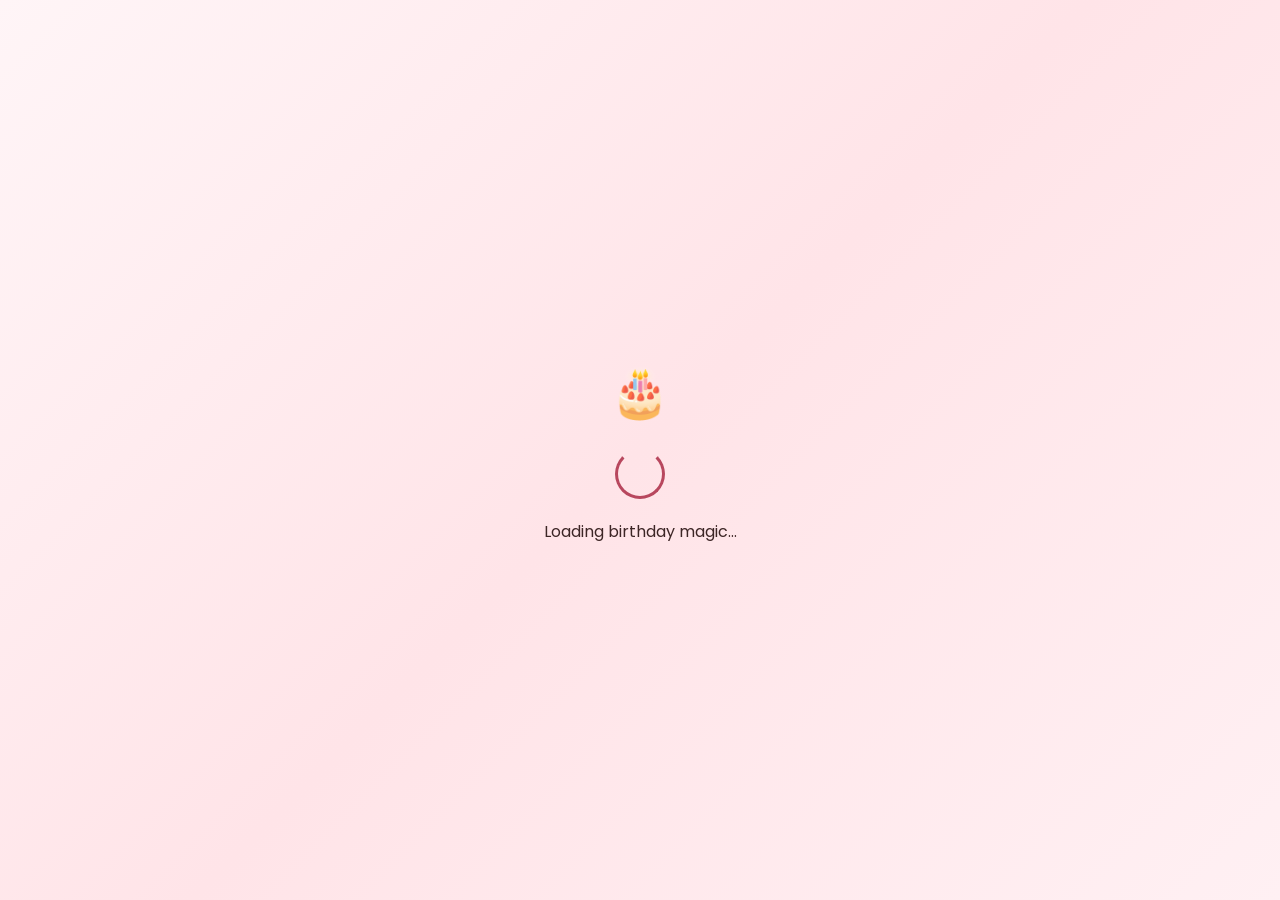
==== index.html @ f401a82f "Add files via upload" ====
<!DOCTYPE html>
<html lang="en">
    <head>
        <meta charset="UTF-8">
        <meta name="viewport" content="width=device-width, initial-scale=1.0, maximum-scale=1.0, user-scalable=no">
        <title>Happy Birthday Dhanya! 🎂</title>
        
        <link rel="preconnect" href="https://cdnjs.cloudflare.com">
        <link rel="preconnect" href="https://cdn.jsdelivr.net">
        <link rel="preconnect" href="https://fonts.googleapis.com">
        <link rel="preconnect" href="https://fonts.gstatic.com" crossorigin>
        <link href="https://fonts.googleapis.com/css2?family=Playfair+Display:wght@400;600;700&family=Poppins:wght@300;400;500;600&family=Dancing+Script:wght@600;700&display=swap" rel="stylesheet">
        
        <link rel="stylesheet" href="style.css">
        <link rel="icon" href="data:image/svg+xml,<svg xmlns=%22http://www.w3.org/2000/svg%22 viewBox=%220 0 100 100%22><text y=%22.9em%22 font-size=%2290%22>🎂</text></svg>">
    </head>
    <body>
        <div id="loading-screen" class="loading-screen">
            <div class="loading-content">
                <div class="loading-heart">🎂</div>
                <div class="loading-spinner"></div>
                <p>Loading birthday magic...</p>
            </div>
        </div>

        <section id="screen-gallery" class="screen hidden">
            <div id="flowers-container" class="flowers-container"></div>
            <div id="gallery-container"></div>
            <div class="hub-controls">
                <h1 class="main-title">
                    <span class="title-small">Happy Birthday</span>
                    <span class="title-name">Dhanya!</span>
                </h1>
                <p class="birthday-subtitle">Your special day awaits ✨</p>
                <div class="menu-grid">
                    <button class="btn btn-game" onclick="app.showScreen('screen-whack')">
                        <span class="btn-icon">🥊</span>
                        <span class="btn-text">Vent Anger</span>
                    </button>

                    <button class="btn btn-wishes" onclick="app.showScreen('screen-wishes')">
                        <span class="btn-icon">💝</span>
                        <span class="btn-text">Birthday Wishes</span>
                    </button>

                    <button class="btn btn-reasons" onclick="app.showScreen('screen-reasons')">
                        <span class="btn-icon">⭐</span>
                        <span class="btn-text">Why You're Amazing</span>
                    </button>

                    <button class="btn btn-special" onclick="app.showScreen('screen-final')">
                        <span class="btn-icon">💌</span>
                        <span class="btn-text">Special Message</span>
                    </button>
                </div>
                
                <!-- Confetti Button -->
                <button class="confetti-btn" onclick="confetti.burst()" title="Celebrate! 🎉">
                    🎊 Celebrate!
                </button>
            </div>
        </section>

        <section id="screen-whack" class="screen hidden">
            <div class="game-ui">
                <button class="btn-back" onclick="app.showScreen('screen-gallery')">
                    ← Back
                </button>
                <div class="score-board">
                    Score: <span id="whack-score">0</span>
                </div>
                <div class="timer-board">
                    Time: <span id="whack-timer">45</span>s
                </div>
            </div>
            <div id="whack-game-container"></div>
        </section>

        <!-- NEW: Birthday Wishes Screen -->
        <section id="screen-wishes" class="screen hidden">
            <div class="wishes-content">
                <button class="btn-back" onclick="app.showScreen('screen-gallery')">
                    ← Back
                </button>
                <h2 class="wishes-title">Collect Your Birthday Wishes! 🎁</h2>
                <p class="wishes-subtitle">Click each envelope to reveal a special wish</p>
                <div id="wishes-container" class="wishes-container"></div>
                <div class="wishes-counter">
                    <span id="wishes-opened">0</span> / <span id="wishes-total">8</span> wishes opened
                </div>
            </div>
        </section>

        <!-- NEW: Reasons Why You're Amazing Screen -->
        <section id="screen-reasons" class="screen hidden">
            <div class="reasons-content">
                <button class="btn-back" onclick="app.showScreen('screen-gallery')">
                    ← Back
                </button>
                <h2 class="reasons-title">Reasons Why You're Amazing ✨</h2>
                <p class="reasons-subtitle">Click to reveal each reason</p>
                <div id="reasons-container" class="reasons-container"></div>
                <button class="reveal-all-btn" onclick="reasons.revealAll()">
                    Reveal All ⭐
                </button>
            </div>
        </section>

        <section id="screen-final" class="screen hidden">
            <div class="message-content">
                <div class="message-container">
                    <h2>To Dhanya,</h2>
                    <div class="message-body">
                        <p id="typewriter-text"></p>
                    </div>
                    <div class="signature">
                        With all my love ❤️
                    </div>
                </div>
                <button class="btn-back btn-back-message" onclick="app.showScreen('screen-gallery')">
                    ← Back to Gallery
                </button>
            </div>
        </section>

        <div id="photo-modal" class="modal hidden" onclick="gallery.closeModal()">
            <div class="modal-content" onclick="event.stopPropagation()">
                <button class="close-btn" onclick="gallery.closeModal()">×</button>
                <div class="modal-frame">
                    <img id="modal-img" src="" alt="Memory">
                </div>
                <div class="modal-caption">
                    <p id="modal-msg">Happy Birthday!</p>
                </div>
            </div>
        </div>

        <!-- Confetti Canvas -->
        <canvas id="confetti-canvas"></canvas>

        <script src="https://cdnjs.cloudflare.com/ajax/libs/gsap/3.12.2/gsap.min.js"></script>
        <script src="https://cdnjs.cloudflare.com/ajax/libs/howler/2.2.3/howler.min.js"></script>
        <script src="https://cdn.jsdelivr.net/npm/phaser@3.60.0/dist/phaser.min.js"></script>
        
        <script src="js/main.js"></script>
        <script src="js/gallery.js"></script>
        <script src="js/whack.js"></script>
        <script src="js/wishes.js"></script>
        <script src="js/reasons.js"></script>
        <script src="js/confetti.js"></script>
    </body>
</html>
---- style.css ----
:root {
    --maroon-dark: #4A0E0E;
    --maroon: #800020;
    --maroon-medium: #9B2335;
    --maroon-light: #B8475E;
    --maroon-soft: #D4838F;
    --rose-gold: #B76E79;
    --blush-pink: #FFD1DC;
    --cream: #FFF8F0;
    --gold: #D4AF37;
    --bg-gradient: linear-gradient(135deg, #FFF5F7 0%, #FFE4E8 50%, #FFF0F3 100%);
    --glass: rgba(255, 255, 255, 0.9);
    --glass-border: rgba(255, 255, 255, 0.9);
}

* {
    margin: 0;
    padding: 0;
    box-sizing: border-box;
}

body {
    background: var(--bg-gradient);
    color: #3D2626;
    font-family: 'Poppins', sans-serif;
    height: 100vh;
    overflow: hidden;
}

.loading-screen {
    position: fixed;
    top: 0;
    left: 0;
    width: 100%;
    height: 100%;
    background: var(--bg-gradient);
    display: flex;
    flex-direction: column;
    justify-content: center;
    align-items: center;
    z-index: 9999;
    transition: opacity 0.5s ease;
}

.loading-content {
    text-align: center;
}

.loading-heart {
    font-size: 3rem;
    margin-bottom: 20px;
    animation: bounce 2s infinite;
}

.loading-spinner {
    width: 50px;
    height: 50px;
    border: 3px solid var(--maroon-light);
    border-top: 3px solid transparent;
    border-radius: 50%;
    animation: spin 1s linear infinite;
    margin: 0 auto 20px;
}

@keyframes spin {
    0% { transform: rotate(0deg); }
    100% { transform: rotate(360deg); }
}

@keyframes bounce {
    0%, 100% { transform: translateY(0); }
    50% { transform: translateY(-10px); }
}

.screen {
    position: absolute;
    top: 0;
    left: 0;
    width: 100%;
    height: 100%;
    opacity: 0;
    pointer-events: none;
    transition: opacity 0.5s ease;
    z-index: 0;
    overflow: hidden;
    display: none;
}

.screen.active {
    opacity: 1;
    pointer-events: all;
    z-index: 10;
    display: block !important;
}

.screen.hidden {
    display: none;
}

#screen-gallery.active {
    display: flex;
    justify-content: center;
    align-items: center;
    background: var(--bg-gradient);
}

.hub-controls {
    background: var(--glass);
    backdrop-filter: blur(15px);
    border: 2px solid var(--glass-border);
    padding: 40px 30px;
    border-radius: 25px;
    text-align: center;
    width: 90%;
    max-width: 450px;
    box-shadow: 0 20px 40px rgba(128, 0, 32, 0.15);
    z-index: 20;
    position: absolute;
    top: 50%;
    left: 50%;
    transform: translate(-50%, -50%);
}

.main-title {
    margin-bottom: 20px;
}

.title-small {
    display: block;
    font-size: 1.2rem;
    color: var(--maroon-medium);
    font-weight: 400;
    margin-bottom: 5px;
    font-family: 'Poppins', sans-serif;
}

.title-name {
    display: block;
    font-family: 'Playfair Display', serif;
    font-size: 2.8rem;
    background: linear-gradient(45deg, var(--maroon), var(--maroon-light));
    -webkit-background-clip: text;
    -webkit-text-fill-color: transparent;
    line-height: 1;
}

.birthday-subtitle {
    color: var(--maroon-medium);
    margin-bottom: 30px;
    font-size: 1rem;
}

.menu-grid {
    display: grid;
    grid-template-columns: 1fr 1fr;
    gap: 15px;
    margin-bottom: 20px;
}

.btn {
    background: white;
    border: 2px solid var(--maroon-soft);
    padding: 18px 15px;
    border-radius: 15px;
    cursor: pointer;
    display: flex;
    flex-direction: column;
    align-items: center;
    gap: 8px;
    transition: all 0.3s ease;
    text-align: center;
    font-family: 'Poppins', sans-serif;
    box-shadow: 0 4px 12px rgba(128, 0, 32, 0.1);
}

.btn:hover {
    transform: translateY(-3px);
    box-shadow: 0 8px 20px rgba(128, 0, 32, 0.15);
    border-color: var(--maroon);
    background: linear-gradient(to bottom, #FFF5F7, white);
}

.btn-icon {
    font-size: 2rem;
}

.btn-text {
    font-weight: 600;
    color: var(--maroon);
    font-size: 0.95rem;
}

/* Confetti Button */
.confetti-btn {
    width: 100%;
    background: linear-gradient(135deg, var(--maroon), var(--maroon-light));
    color: white;
    border: none;
    padding: 15px;
    border-radius: 15px;
    font-size: 1.1rem;
    font-weight: 600;
    cursor: pointer;
    transition: all 0.3s ease;
    box-shadow: 0 4px 15px rgba(128, 0, 32, 0.3);
    font-family: 'Poppins', sans-serif;
}

.confetti-btn:hover {
    transform: translateY(-2px);
    box-shadow: 0 6px 20px rgba(128, 0, 32, 0.4);
    background: linear-gradient(135deg, var(--maroon-light), var(--maroon));
}

.confetti-btn:active {
    transform: scale(0.95);
}

/* Confetti Canvas */
#confetti-canvas {
    position: fixed;
    top: 0;
    left: 0;
    width: 100%;
    height: 100%;
    pointer-events: none;
    z-index: 9998;
}

.btn-back {
    position: absolute;
    top: 20px;
    left: 20px;
    z-index: 100;
    background: rgba(139, 0, 0, 0.9);
    border: 2px solid var(--gold);
    padding: 12px 24px;
    border-radius: 25px;
    font-weight: 600;
    color: #FFD700;
    cursor: pointer;
    font-family: 'Poppins', sans-serif;
    box-shadow: 0 4px 15px rgba(0, 0, 0, 0.3);
    transition: all 0.3s ease;
    backdrop-filter: blur(5px);
}

.btn-back:hover {
    background: var(--maroon);
    color: white;
    border-color: white;
    transform: translateY(-2px);
    box-shadow: 0 6px 20px rgba(0, 0, 0, 0.4);
}

/* Birthday Wishes Screen */
#screen-wishes.active {
    background: var(--bg-gradient);
    display: flex;
    justify-content: center;
    align-items: center;
}

.wishes-content {
    width: 100%;
    max-width: 1200px;
    padding: 100px 20px 20px;
    text-align: center;
}

.wishes-title {
    font-family: 'Playfair Display', serif;
    font-size: 2.5rem;
    background: linear-gradient(45deg, var(--maroon), var(--maroon-light));
    -webkit-background-clip: text;
    -webkit-text-fill-color: transparent;
    margin-bottom: 10px;
}

.wishes-subtitle {
    color: var(--maroon-medium);
    font-size: 1.1rem;
    margin-bottom: 40px;
}

.wishes-container {
    display: grid;
    grid-template-columns: repeat(auto-fit, minmax(250px, 1fr));
    gap: 30px;
    margin-bottom: 30px;
    perspective: 1000px;
}

.wish-card {
    position: relative;
    height: 300px;
    cursor: pointer;
    transform-style: preserve-3d;
    transition: transform 0.6s;
}

.wish-card.opened {
    pointer-events: none;
}

.wish-envelope,
.wish-content {
    position: absolute;
    width: 100%;
    height: 100%;
    backface-visibility: hidden;
    border-radius: 20px;
    display: flex;
    flex-direction: column;
    justify-content: center;
    align-items: center;
    padding: 30px;
}

.wish-envelope {
    background: linear-gradient(135deg, #fff, #f8f8f8);
    border: 3px solid var(--maroon-soft);
    box-shadow: 0 10px 30px rgba(128, 0, 32, 0.15);
}

.wish-content {
    background: linear-gradient(135deg, #FF6B9D, #FF8FAB);
    color: white;
    transform: rotateY(180deg);
    box-shadow: 0 10px 30px rgba(255, 107, 157, 0.4);
}

.envelope-flap {
    width: 0;
    height: 0;
    border-left: 100px solid transparent;
    border-right: 100px solid transparent;
    border-top: 80px solid var(--maroon-soft);
    margin-bottom: -1px;
}

.envelope-body {
    width: 200px;
    height: 150px;
    background: white;
    border: 3px solid var(--maroon-soft);
    border-top: none;
    display: flex;
    flex-direction: column;
    justify-content: center;
    align-items: center;
    position: relative;
}

.envelope-number {
    position: absolute;
    top: 10px;
    right: 15px;
    font-size: 0.9rem;
    color: var(--maroon-medium);
    font-weight: 600;
}

.envelope-icon {
    font-size: 4rem;
}

.wish-text {
    font-size: 1.1rem;
    line-height: 1.6;
    text-align: center;
}

.wish-hearts {
    font-size: 2rem;
    margin-top: 15px;
    animation: heartBeat 1.5s ease infinite;
}

@keyframes heartBeat {
    0%, 100% { transform: scale(1); }
    50% { transform: scale(1.1); }
}

.wishes-counter {
    font-size: 1.2rem;
    color: var(--maroon);
    font-weight: 600;
    padding: 15px 30px;
    background: white;
    border-radius: 50px;
    display: inline-block;
    box-shadow: 0 4px 15px rgba(128, 0, 32, 0.1);
}

.wishes-celebration {
    position: fixed;
    top: 50%;
    left: 50%;
    transform: translate(-50%, -50%);
    z-index: 1000;
    background: white;
    padding: 40px;
    border-radius: 25px;
    box-shadow: 0 20px 60px rgba(128, 0, 32, 0.3);
    text-align: center;
}

.celebration-content h3 {
    font-family: 'Playfair Display', serif;
    font-size: 2rem;
    color: var(--maroon);
    margin-bottom: 15px;
}

.celebration-content p {
    font-size: 1.2rem;
    color: var(--maroon-medium);
}

/* Reasons Why You're Amazing Screen */
#screen-reasons.active {
    background: var(--bg-gradient);
    display: flex;
    justify-content: center;
    align-items: center;
    overflow-y: auto;
}

.reasons-content {
    width: 100%;
    max-width: 1200px;
    padding: 100px 20px 80px;
    text-align: center;
}

.reasons-title {
    font-family: 'Playfair Display', serif;
    font-size: 2.5rem;
    background: linear-gradient(45deg, var(--maroon), var(--maroon-light));
    -webkit-background-clip: text;
    -webkit-text-fill-color: transparent;
    margin-bottom: 10px;
}

.reasons-subtitle {
    color: var(--maroon-medium);
    font-size: 1.1rem;
    margin-bottom: 40px;
}

.reasons-container {
    display: grid;
    grid-template-columns: repeat(auto-fill, minmax(220px, 1fr));
    gap: 20px;
    margin-bottom: 40px;
    perspective: 1000px;
    position: relative;
}

.reason-card {
    height: 180px;
    position: relative;
    cursor: pointer;
    transform-style: preserve-3d;
    transition: transform 0.6s;
}

.reason-card.revealed {
    pointer-events: none;
}

.reason-front,
.reason-back {
    position: absolute;
    width: 100%;
    height: 100%;
    backface-visibility: hidden;
    border-radius: 15px;
    display: flex;
    flex-direction: column;
    justify-content: center;
    align-items: center;
    padding: 20px;
}

.reason-front {
    background: linear-gradient(135deg, var(--maroon), var(--maroon-light));
    color: white;
    box-shadow: 0 8px 25px rgba(128, 0, 32, 0.3);
}

.reason-back {
    background: linear-gradient(135deg, #FFD93D, #FFB347);
    color: #333;
    transform: rotateY(180deg);
    box-shadow: 0 8px 25px rgba(255, 179, 71, 0.4);
}

.reason-number {
    position: absolute;
    top: 10px;
    left: 15px;
    font-size: 1rem;
    font-weight: 700;
    opacity: 0.7;
}

.reason-icon {
    font-size: 3.5rem;
}

.reason-back p {
    font-size: 1rem;
    line-height: 1.5;
    text-align: center;
    font-weight: 500;
}

.sparkle {
    position: absolute;
    font-size: 1.5rem;
    pointer-events: none;
    z-index: 100;
}

.reveal-all-btn {
    background: linear-gradient(135deg, var(--maroon), var(--maroon-light));
    color: white;
    border: none;
    padding: 15px 40px;
    border-radius: 50px;
    font-size: 1.1rem;
    font-weight: 600;
    cursor: pointer;
    transition: all 0.3s ease;
    box-shadow: 0 4px 15px rgba(128, 0, 32, 0.3);
    font-family: 'Poppins', sans-serif;
}

.reveal-all-btn:hover:not(:disabled) {
    transform: translateY(-2px);
    box-shadow: 0 6px 20px rgba(128, 0, 32, 0.4);
}

.reveal-all-btn:disabled {
    opacity: 0.6;
    cursor: not-allowed;
}

/* Game UI */
.game-ui {
    position: absolute;
    top: 0;
    left: 0;
    width: 100%;
    padding: 20px;
    z-index: 50;
    background: rgba(0, 0, 0, 0.5);
    backdrop-filter: blur(5px);
    border-bottom: 2px solid var(--maroon);
    height: 80px;
}

.score-board, .timer-board, .gift-counter {
    background: rgba(139, 0, 0, 0.8);
    padding: 12px 24px;
    border-radius: 25px;
    border: 2px solid var(--gold);
    font-weight: 600;
    font-size: 1.1rem;
    color: #FFD700;
    backdrop-filter: blur(5px);
    box-shadow: 0 4px 15px rgba(0, 0, 0, 0.3);
    min-width: 120px;
    text-align: center;
    position: absolute;
}

.score-board {
    left: 50%;
    transform: translateX(-50%);
    top: 20px;
}

.timer-board {
    right: 20px;
    top: 20px;
}

.gift-counter {
    right: 20px;
    top: 20px;
}

#whack-game-container {
    width: 100%;
    max-width: 800px;
    height: 600px;
    margin: 80px auto 0;
    border: 3px solid var(--maroon);
    border-radius: 15px;
    background: radial-gradient(circle, #3d0a0a 0%, #000 100%);
    box-shadow:
        0 10px 30px rgba(0, 0, 0, 0.5),
        inset 0 0 30px rgba(128, 0, 32, 0.3);
    position: relative;
    overflow: hidden;
}

#whack-game-container::before {
    content: '';
    position: absolute;
    top: 0;
    left: 0;
    right: 0;
    bottom: 0;
    background: radial-gradient(circle at 50% 50%,
        rgba(139, 0, 0, 0.1) 0%,
        rgba(0, 0, 0, 0.3) 70%);
    pointer-events: none;
    z-index: 1;
}

#screen-whack.active {
    background: linear-gradient(135deg, #2a0a0a 0%, #1a0505 50%, #0a0000 100%) !important;
    overflow: hidden;
    display: block;
}

/* Gallery */
.photo-frame {
    position: absolute;
    width: 120px;
    padding: 10px;
    background: white;
    box-shadow: 0 10px 20px rgba(0, 0, 0, 0.2);
    border-radius: 8px;
    cursor: pointer;
    transition: transform 0.2s cubic-bezier(0.4, 0, 0.2, 1), z-index 0s, box-shadow 0.2s cubic-bezier(0.4, 0, 0.2, 1);
    will-change: transform;
    transform: translateZ(0);
    backface-visibility: hidden;
    z-index: 1;
}

.photo-frame img {
    width: 100%;
    height: auto;
    display: block;
    border-radius: 4px;
}

.photo-frame:hover {
    transform: scale(1.2) rotate(0deg) !important;
    z-index: 100;
    box-shadow: 0 20px 40px rgba(0, 0, 0, 0.4);
}

.rain-particle {
    position: absolute;
    pointer-events: none;
    z-index: 5;
}

.flowers-container {
    position: absolute;
    top: 0;
    left: 0;
    width: 100%;
    height: 100%;
    pointer-events: none;
    z-index: 1;
    overflow: hidden;
}

.flower {
    position: absolute;
    pointer-events: none;
    opacity: 0.6;
    transition: opacity 0.3s ease;
}

/* Final Message Screen */
.message-content {
    width: 100%;
    height: 100%;
    display: flex;
    flex-direction: column;
    justify-content: center;
    align-items: center;
    background: linear-gradient(135deg, #1a1a2e, #16213e);
    padding: 20px;
    visibility: visible;
}

.message-container {
    background: rgba(255, 255, 255, 0.95);
    padding: 40px 30px;
    border-radius: 20px;
    max-width: 500px;
    width: 90%;
    box-shadow: 0 20px 40px rgba(0, 0, 0, 0.3);
}

.message-container h2 {
    color: var(--maroon);
    margin-bottom: 30px;
    font-size: 2rem;
    font-family: 'Playfair Display', serif;
    text-align: center;
}

.message-body {
    min-height: 200px;
    margin-bottom: 30px;
}

#typewriter-text {
    font-size: 1.2rem;
    line-height: 1.8;
    color: #333;
    text-align: left;
    white-space: pre-wrap;
}

.signature {
    font-style: italic;
    color: var(--maroon);
    font-size: 1.2rem;
    text-align: right;
    margin-top: 30px;
    padding-top: 20px;
    border-top: 1px solid var(--maroon-soft);
}

.btn-back-message {
    margin-top: 30px;
}

/* Modal */
.modal {
    position: fixed;
    top: 0;
    left: 0;
    width: 100%;
    height: 100%;
    background: rgba(0, 0, 0, 0.95);
    display: flex;
    justify-content: center;
    align-items: center;
    z-index: 1000;
    opacity: 0;
    pointer-events: none;
    transition: opacity 0.3s ease;
    display: none;
}

.modal.active {
    opacity: 1;
    pointer-events: all;
    display: flex;
}

.modal-content {
    position: relative;
    max-width: 90%;
    max-height: 90%;
    animation: modalPop 0.4s cubic-bezier(0.175, 0.885, 0.32, 1.275);
}

@keyframes modalPop {
    0% { transform: scale(0.8); opacity: 0; }
    100% { transform: scale(1); opacity: 1; }
}

.close-btn {
    position: absolute;
    top: -15px;
    right: -15px;
    width: 40px;
    height: 40px;
    background: var(--maroon);
    color: white;
    border: none;
    border-radius: 50%;
    font-size: 1.5rem;
    cursor: pointer;
    display: flex;
    align-items: center;
    justify-content: center;
    transition: all 0.3s ease;
    z-index: 10;
    box-shadow: 0 4px 15px rgba(0, 0, 0, 0.3);
}

.close-btn:hover {
    background: var(--maroon-dark);
    transform: rotate(90deg);
}

.modal-frame {
    background: white;
    padding: 15px;
    border-radius: 10px;
    box-shadow: 0 20px 60px rgba(0, 0, 0, 0.5);
}

.modal-frame img {
    max-width: 500px;
    max-height: 600px;
    display: block;
    border-radius: 5px;
}

.modal-caption {
    background: white;
    margin-top: 15px;
    padding: 20px;
    border-radius: 10px;
    text-align: center;
}

.modal-caption p {
    color: var(--maroon);
    font-size: 1.2rem;
    font-weight: 500;
}

/* Responsive Design */
@media (max-width: 768px) {
    .title-name {
        font-size: 2.2rem;
    }

    .menu-grid {
        grid-template-columns: 1fr;
    }

    .btn-text {
        font-size: 1rem;
    }

    .wishes-title,
    .reasons-title {
        font-size: 2rem;
    }

    .wishes-container {
        grid-template-columns: 1fr;
    }

    .reasons-container {
        grid-template-columns: repeat(auto-fill, minmax(180px, 1fr));
    }

    .modal-frame img {
        max-width: 90vw;
        max-height: 70vh;
    }

    #whack-game-container {
        max-width: 100%;
        height: 500px;
    }
}

@media (max-width: 480px) {
    .hub-controls {
        padding: 30px 20px;
    }

    .wishes-subtitle,
    .reasons-subtitle {
        font-size: 1rem;
    }

    .reason-card {
        height: 150px;
    }

    .reason-icon {
        font-size: 2.5rem;
    }

    .reason-back p {
        font-size: 0.9rem;
    }
}
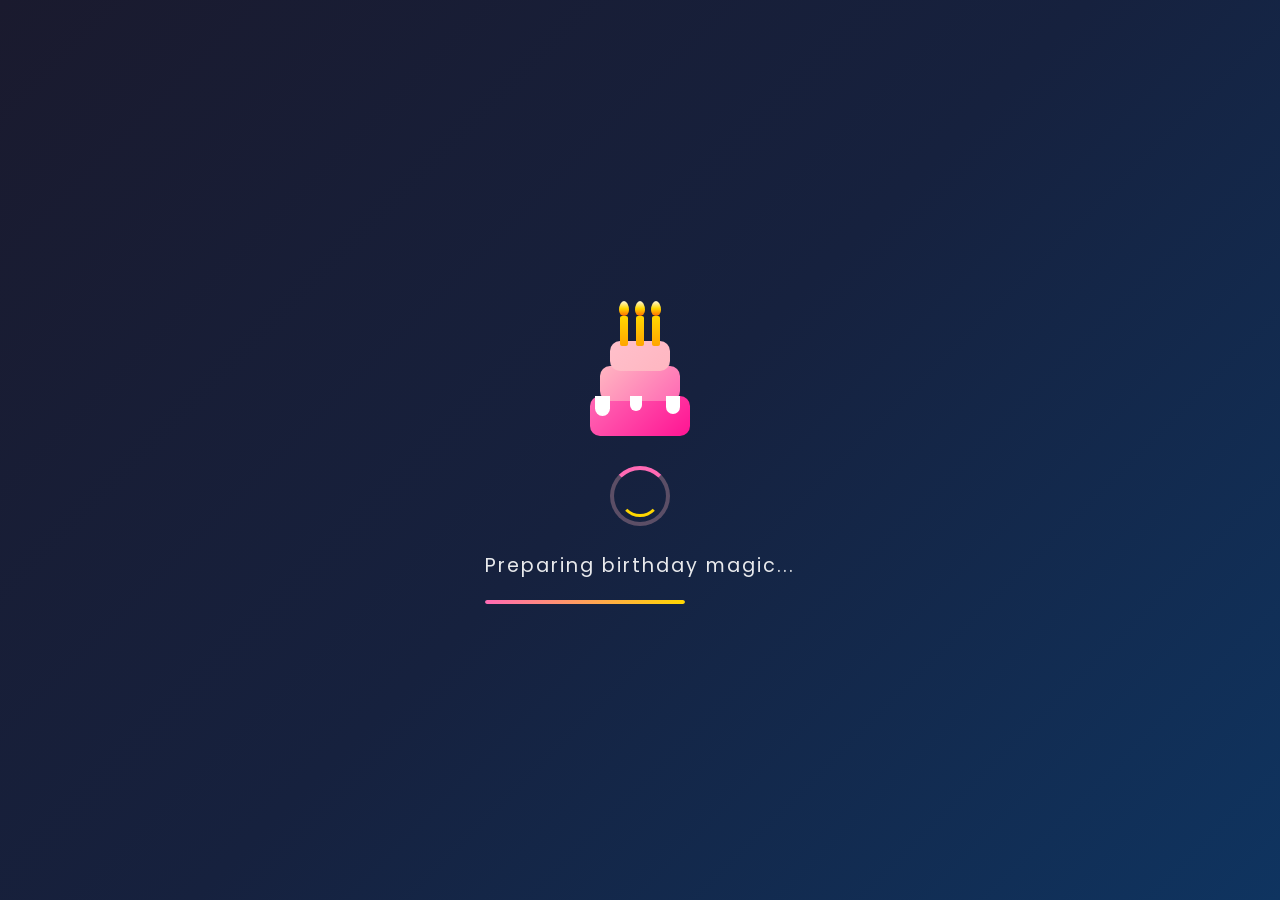
==== commit a570fe34: "first draft" ====
--- a/index.html
+++ b/index.html
@@ -9,29 +9,77 @@
         <link rel="preconnect" href="https://cdn.jsdelivr.net">
         <link rel="preconnect" href="https://fonts.googleapis.com">
         <link rel="preconnect" href="https://fonts.gstatic.com" crossorigin>
-        <link href="https://fonts.googleapis.com/css2?family=Playfair+Display:wght@400;600;700&family=Poppins:wght@300;400;500;600&family=Dancing+Script:wght@600;700&display=swap" rel="stylesheet">
+        <link href="https://fonts.googleapis.com/css2?family=Playfair+Display:wght@400;600;700&family=Poppins:wght@300;400;500;600&family=Dancing+Script:wght@500;600;700&display=swap" rel="stylesheet">
         
         <link rel="stylesheet" href="style.css">
         <link rel="icon" href="data:image/svg+xml,<svg xmlns=%22http://www.w3.org/2000/svg%22 viewBox=%220 0 100 100%22><text y=%22.9em%22 font-size=%2290%22>🎂</text></svg>">
     </head>
     <body>
+        <!-- Enhanced Loading Screen -->
         <div id="loading-screen" class="loading-screen">
             <div class="loading-content">
-                <div class="loading-heart">🎂</div>
+                <!-- Animated Birthday Cake -->
+                <div class="loading-cake">
+                    <div class="cake-layer cake-layer-1"></div>
+                    <div class="cake-layer cake-layer-2"></div>
+                    <div class="cake-layer cake-layer-3"></div>
+                    <div class="candle candle-1"><div class="flame"></div></div>
+                    <div class="candle candle-2"><div class="flame"></div></div>
+                    <div class="candle candle-3"><div class="flame"></div></div>
+                    <div class="frosting frosting-1"></div>
+                    <div class="frosting frosting-2"></div>
+                    <div class="frosting frosting-3"></div>
+                </div>
                 <div class="loading-spinner"></div>
-                <p>Loading birthday magic...</p>
+                <p>Preparing birthday magic...</p>
+                <div class="loading-progress">
+                    <div class="loading-progress-bar"></div>
+                </div>
             </div>
         </div>
 
+        <!-- Main Gallery / Hub Screen -->
         <section id="screen-gallery" class="screen hidden">
+            <!-- Particle Background -->
+            <div id="particles-container" class="particles-container"></div>
+            <!-- Flowers Container -->
             <div id="flowers-container" class="flowers-container"></div>
+            <!-- Photo Gallery -->
             <div id="gallery-container"></div>
+            
+            <!-- Hub Controls -->
             <div class="hub-controls">
+                <!-- Birthday Countdown (optional - shows if birthday is upcoming) -->
+                <div id="birthday-countdown" class="birthday-countdown" style="display: none;">
+                    <div class="countdown-title">🎉 Birthday Countdown 🎉</div>
+                    <div class="countdown-timer">
+                        <div class="countdown-item">
+                            <div class="countdown-value" id="countdown-days">00</div>
+                            <div class="countdown-label">Days</div>
+                        </div>
+                        <div class="countdown-item">
+                            <div class="countdown-value" id="countdown-hours">00</div>
+                            <div class="countdown-label">Hours</div>
+                        </div>
+                        <div class="countdown-item">
+                            <div class="countdown-value" id="countdown-mins">00</div>
+                            <div class="countdown-label">Mins</div>
+                        </div>
+                        <div class="countdown-item">
+                            <div class="countdown-value" id="countdown-secs">00</div>
+                            <div class="countdown-label">Secs</div>
+                        </div>
+                    </div>
+                </div>
+
                 <h1 class="main-title">
+                    <span class="title-sparkle">✨</span>
+                    <span class="title-sparkle">💖</span>
                     <span class="title-small">Happy Birthday</span>
                     <span class="title-name">Dhanya!</span>
                 </h1>
                 <p class="birthday-subtitle">Your special day awaits ✨</p>
+                
                 <div class="menu-grid">
                     <button class="btn btn-game" onclick="app.showScreen('screen-whack')">
                         <span class="btn-icon">🥊</span>
@@ -61,10 +109,11 @@
             </div>
         </section>
 
+        <!-- Whack Game Screen -->
         <section id="screen-whack" class="screen hidden">
             <div class="game-ui">
                 <button class="btn-back" onclick="app.showScreen('screen-gallery')">
-                    ← Back
+                    Back
                 </button>
                 <div class="score-board">
                     Score: <span id="whack-score">0</span>
@@ -76,26 +125,26 @@
             <div id="whack-game-container"></div>
         </section>
 
-        <!-- NEW: Birthday Wishes Screen -->
+        <!-- Birthday Wishes Screen -->
         <section id="screen-wishes" class="screen hidden">
             <div class="wishes-content">
                 <button class="btn-back" onclick="app.showScreen('screen-gallery')">
-                    ← Back
+                    Back
                 </button>
                 <h2 class="wishes-title">Collect Your Birthday Wishes! 🎁</h2>
                 <p class="wishes-subtitle">Click each envelope to reveal a special wish</p>
                 <div id="wishes-container" class="wishes-container"></div>
-                <div class="wishes-counter">
-                    <span id="wishes-opened">0</span> / <span id="wishes-total">8</span> wishes opened
-                </div>
-            </div>
-        </section>
-
-        <!-- NEW: Reasons Why You're Amazing Screen -->
+                <button class="reveal-all-btn reveal-all-wishes-btn" onclick="wishes.revealAll()">
+                    Reveal All 💝
+                </button>
+            </div>
+        </section>
+
+        <!-- Reasons Screen -->
         <section id="screen-reasons" class="screen hidden">
             <div class="reasons-content">
                 <button class="btn-back" onclick="app.showScreen('screen-gallery')">
-                    ← Back
+                    Back
                 </button>
                 <h2 class="reasons-title">Reasons Why You're Amazing ✨</h2>
                 <p class="reasons-subtitle">Click to reveal each reason</p>
@@ -106,23 +155,25 @@
             </div>
         </section>
 
+        <!-- Final Message Screen -->
         <section id="screen-final" class="screen hidden">
             <div class="message-content">
                 <div class="message-container">
-                    <h2>To Dhanya,</h2>
+                    <h2>To My Dearest Dhanya,</h2>
                     <div class="message-body">
-                        <p id="typewriter-text"></p>
+                        <p id="typewriter-text"></p><span class="typewriter-cursor"></span>
                     </div>
                     <div class="signature">
                         With all my love ❤️
                     </div>
                 </div>
                 <button class="btn-back btn-back-message" onclick="app.showScreen('screen-gallery')">
-                    ← Back to Gallery
-                </button>
-            </div>
-        </section>
-
+                    Back to Gallery
+                </button>
+            </div>
+        </section>
+
+        <!-- Photo Modal -->
         <div id="photo-modal" class="modal hidden" onclick="gallery.closeModal()">
             <div class="modal-content" onclick="event.stopPropagation()">
                 <button class="close-btn" onclick="gallery.closeModal()">×</button>
@@ -135,9 +186,15 @@
             </div>
         </div>
 
+        <!-- Music Toggle Button -->
+        <button id="music-toggle" class="music-toggle" onclick="app.toggleMusic()" title="Toggle Music">
+            🔇
+        </button>
+
         <!-- Confetti Canvas -->
         <canvas id="confetti-canvas"></canvas>
 
+        <!-- Scripts -->
         <script src="https://cdnjs.cloudflare.com/ajax/libs/gsap/3.12.2/gsap.min.js"></script>
         <script src="https://cdnjs.cloudflare.com/ajax/libs/howler/2.2.3/howler.min.js"></script>
         <script src="https://cdn.jsdelivr.net/npm/phaser@3.60.0/dist/phaser.min.js"></script>
--- a/style.css
+++ b/style.css
@@ -1,4 +1,5 @@
 :root {
+    /* Enhanced Color Palette - Romantic Birthday Theme */
     --maroon-dark: #4A0E0E;
     --maroon: #800020;
     --maroon-medium: #9B2335;
@@ -8,15 +9,66 @@
     --blush-pink: #FFD1DC;
     --cream: #FFF8F0;
     --gold: #D4AF37;
+    --gold-light: #F7E7CE;
+    
+    /* New accent colors */
+    --coral: #FF6B6B;
+    --peach: #FFAB91;
+    --lavender: #E8D5F2;
+    --mint: #B8E6D4;
+    --sky: #87CEEB;
+    
+    /* Gradients */
     --bg-gradient: linear-gradient(135deg, #FFF5F7 0%, #FFE4E8 50%, #FFF0F3 100%);
-    --glass: rgba(255, 255, 255, 0.9);
+    --aurora-1: radial-gradient(ellipse at 20% 20%, rgba(255, 182, 193, 0.4) 0%, transparent 50%);
+    --aurora-2: radial-gradient(ellipse at 80% 30%, rgba(255, 218, 185, 0.3) 0%, transparent 50%);
+    --aurora-3: radial-gradient(ellipse at 50% 80%, rgba(232, 213, 242, 0.35) 0%, transparent 50%);
+    --aurora-4: radial-gradient(ellipse at 10% 70%, rgba(184, 230, 212, 0.25) 0%, transparent 40%);
+    
+    /* Glass effects */
+    --glass: rgba(255, 255, 255, 0.85);
     --glass-border: rgba(255, 255, 255, 0.9);
+    --glass-shadow: 0 8px 32px rgba(128, 0, 32, 0.15);
+    
+    /* Shadows */
+    --shadow-soft: 0 4px 20px rgba(128, 0, 32, 0.1);
+    --shadow-medium: 0 8px 30px rgba(128, 0, 32, 0.15);
+    --shadow-strong: 0 15px 50px rgba(128, 0, 32, 0.25);
+    
+    /* Animation timing */
+    --ease-bounce: cubic-bezier(0.68, -0.55, 0.265, 1.55);
+    --ease-smooth: cubic-bezier(0.4, 0, 0.2, 1);
+    --ease-spring: cubic-bezier(0.175, 0.885, 0.32, 1.275);
+}
+
+/* Custom Scrollbar */
+::-webkit-scrollbar {
+    width: 10px;
+}
+
+::-webkit-scrollbar-track {
+    background: linear-gradient(to bottom, #FFF0F3, #FFE4E8);
+    border-radius: 5px;
+}
+
+::-webkit-scrollbar-thumb {
+    background: linear-gradient(135deg, var(--maroon-light), var(--maroon));
+    border-radius: 5px;
+    border: 2px solid #FFF0F3;
+}
+
+::-webkit-scrollbar-thumb:hover {
+    background: linear-gradient(135deg, var(--maroon), var(--maroon-dark));
 }
 
 * {
     margin: 0;
     padding: 0;
     box-sizing: border-box;
+}
+
+html {
+    scroll-behavior: smooth;
 }
 
 body {
@@ -25,41 +77,223 @@
     font-family: 'Poppins', sans-serif;
     height: 100vh;
     overflow: hidden;
-}
-
+    transition: all 0.5s var(--ease-smooth);
+    position: relative;
+}
+
+/* Aurora Background Effect */
+body::before {
+    content: '';
+    position: fixed;
+    top: 0;
+    left: 0;
+    width: 100%;
+    height: 100%;
+    background: 
+        var(--aurora-1),
+        var(--aurora-2),
+        var(--aurora-3),
+        var(--aurora-4);
+    pointer-events: none;
+    z-index: 0;
+    animation: auroraShift 20s ease-in-out infinite;
+}
+
+@keyframes auroraShift {
+    0%, 100% {
+        opacity: 1;
+        transform: scale(1) rotate(0deg);
+    }
+    25% {
+        opacity: 0.8;
+        transform: scale(1.05) rotate(1deg);
+    }
+    50% {
+        opacity: 1;
+        transform: scale(1.1) rotate(-1deg);
+    }
+    75% {
+        opacity: 0.9;
+        transform: scale(1.02) rotate(0.5deg);
+    }
+}
+
+/* ============================================
+   ENHANCED LOADING SCREEN
+   ============================================ */
 .loading-screen {
     position: fixed;
     top: 0;
     left: 0;
     width: 100%;
     height: 100%;
-    background: var(--bg-gradient);
+    background: linear-gradient(135deg, #1a1a2e 0%, #16213e 50%, #0f3460 100%);
     display: flex;
     flex-direction: column;
     justify-content: center;
     align-items: center;
     z-index: 9999;
-    transition: opacity 0.5s ease;
+    transition: opacity 0.8s var(--ease-smooth), transform 0.8s var(--ease-smooth);
+}
+
+.loading-screen.fade-out {
+    opacity: 0;
+    transform: scale(1.1);
 }
 
 .loading-content {
     text-align: center;
+    position: relative;
+}
+
+/* Animated Cake */
+.loading-cake {
+    position: relative;
+    width: 120px;
+    height: 140px;
+    margin: 0 auto 30px;
+}
+
+.cake-layer {
+    position: absolute;
+    border-radius: 10px;
+    background: linear-gradient(135deg, #FFB6C1, #FF69B4);
+}
+
+.cake-layer-1 {
+    bottom: 0;
+    left: 10px;
+    width: 100px;
+    height: 40px;
+    background: linear-gradient(135deg, #FF69B4, #FF1493);
+    animation: cakeWiggle 2s ease-in-out infinite;
+}
+
+.cake-layer-2 {
+    bottom: 35px;
+    left: 20px;
+    width: 80px;
+    height: 35px;
+    background: linear-gradient(135deg, #FFB6C1, #FF69B4);
+    animation: cakeWiggle 2s ease-in-out infinite 0.1s;
+}
+
+.cake-layer-3 {
+    bottom: 65px;
+    left: 30px;
+    width: 60px;
+    height: 30px;
+    background: linear-gradient(135deg, #FFC0CB, #FFB6C1);
+    animation: cakeWiggle 2s ease-in-out infinite 0.2s;
+}
+
+.candle {
+    position: absolute;
+    bottom: 90px;
+    width: 8px;
+    height: 30px;
+    background: linear-gradient(to bottom, #FFD700, #FFA500);
+    border-radius: 2px;
+}
+
+.candle-1 { left: 40px; }
+.candle-2 { left: 56px; }
+.candle-3 { left: 72px; }
+
+.flame {
+    position: absolute;
+    top: -15px;
+    left: 50%;
+    transform: translateX(-50%);
+    width: 10px;
+    height: 15px;
+    background: linear-gradient(to top, #FF6B00, #FFD700, #FFF8DC);
+    border-radius: 50% 50% 50% 50% / 60% 60% 40% 40%;
+    animation: flicker 0.3s ease-in-out infinite alternate;
+}
+
+@keyframes flicker {
+    0% { transform: translateX(-50%) scale(1) rotate(-2deg); opacity: 1; }
+    100% { transform: translateX(-50%) scale(1.1) rotate(2deg); opacity: 0.9; }
+}
+
+@keyframes cakeWiggle {
+    0%, 100% { transform: rotate(-1deg); }
+    50% { transform: rotate(1deg); }
+}
+
+/* Frosting drips */
+.frosting {
+    position: absolute;
+    background: white;
+    border-radius: 0 0 10px 10px;
+}
+
+.frosting-1 {
+    top: 100px;
+    left: 15px;
+    width: 15px;
+    height: 20px;
+    animation: dripAnim 2s ease-in-out infinite;
+}
+
+.frosting-2 {
+    top: 100px;
+    left: 50px;
+    width: 12px;
+    height: 15px;
+    animation: dripAnim 2s ease-in-out infinite 0.3s;
+}
+
+.frosting-3 {
+    top: 100px;
+    right: 20px;
+    width: 14px;
+    height: 18px;
+    animation: dripAnim 2s ease-in-out infinite 0.6s;
+}
+
+@keyframes dripAnim {
+    0%, 100% { height: 15px; }
+    50% { height: 22px; }
 }
 
 .loading-heart {
-    font-size: 3rem;
+    font-size: 4rem;
     margin-bottom: 20px;
-    animation: bounce 2s infinite;
+    animation: heartPulse 1.5s ease-in-out infinite;
+    filter: drop-shadow(0 0 20px rgba(255, 105, 180, 0.5));
+}
+
+@keyframes heartPulse {
+    0%, 100% { transform: scale(1); }
+    15% { transform: scale(1.15); }
+    30% { transform: scale(1); }
+    45% { transform: scale(1.1); }
 }
 
 .loading-spinner {
-    width: 50px;
-    height: 50px;
-    border: 3px solid var(--maroon-light);
-    border-top: 3px solid transparent;
+    width: 60px;
+    height: 60px;
+    border: 4px solid rgba(255, 182, 193, 0.3);
+    border-top: 4px solid #FF69B4;
     border-radius: 50%;
     animation: spin 1s linear infinite;
-    margin: 0 auto 20px;
+    margin: 0 auto 25px;
+    position: relative;
+}
+
+.loading-spinner::after {
+    content: '';
+    position: absolute;
+    top: 5px;
+    left: 5px;
+    right: 5px;
+    bottom: 5px;
+    border: 3px solid transparent;
+    border-bottom: 3px solid #FFD700;
+    border-radius: 50%;
+    animation: spin 0.8s linear infinite reverse;
 }
 
 @keyframes spin {
@@ -67,11 +301,55 @@
     100% { transform: rotate(360deg); }
 }
 
-@keyframes bounce {
-    0%, 100% { transform: translateY(0); }
-    50% { transform: translateY(-10px); }
-}
-
+.loading-content p {
+    color: rgba(255, 255, 255, 0.9);
+    font-size: 1.2rem;
+    letter-spacing: 2px;
+    animation: textGlow 2s ease-in-out infinite;
+}
+
+@keyframes textGlow {
+    0%, 100% { 
+        text-shadow: 0 0 10px rgba(255, 182, 193, 0.5);
+        opacity: 0.8;
+    }
+    50% { 
+        text-shadow: 0 0 20px rgba(255, 182, 193, 0.8), 0 0 40px rgba(255, 105, 180, 0.4);
+        opacity: 1;
+    }
+}
+
+/* Loading progress bar */
+.loading-progress {
+    width: 200px;
+    height: 4px;
+    background: rgba(255, 255, 255, 0.2);
+    border-radius: 2px;
+    margin-top: 20px;
+    overflow: hidden;
+}
+
+.loading-progress-bar {
+    height: 100%;
+    background: linear-gradient(90deg, #FF69B4, #FFD700, #FF69B4);
+    background-size: 200% 100%;
+    animation: progressShimmer 1.5s ease-in-out infinite, progressFill 2s ease-out forwards;
+    border-radius: 2px;
+}
+
+@keyframes progressShimmer {
+    0% { background-position: 200% 0; }
+    100% { background-position: -200% 0; }
+}
+
+@keyframes progressFill {
+    0% { width: 0%; }
+    100% { width: 100%; }
+}
+
+/* ============================================
+   SCREENS
+   ============================================ */
 .screen {
     position: absolute;
     top: 0;
@@ -80,10 +358,11 @@
     height: 100%;
     opacity: 0;
     pointer-events: none;
-    transition: opacity 0.5s ease;
+    transition: opacity 0.8s var(--ease-smooth), transform 0.8s var(--ease-smooth);
     z-index: 0;
     overflow: hidden;
     display: none;
+    transform: scale(0.95);
 }
 
 .screen.active {
@@ -91,12 +370,16 @@
     pointer-events: all;
     z-index: 10;
     display: block !important;
+    transform: scale(1);
 }
 
 .screen.hidden {
     display: none;
 }
 
+/* ============================================
+   MAIN HUB / GALLERY SCREEN
+   ============================================ */
 #screen-gallery.active {
     display: flex;
     justify-content: center;
@@ -104,52 +387,179 @@
     background: var(--bg-gradient);
 }
 
+/* Floating particle background */
+.particles-container {
+    position: absolute;
+    top: 0;
+    left: 0;
+    width: 100%;
+    height: 100%;
+    pointer-events: none;
+    z-index: 0;
+    overflow: hidden;
+}
+
+.particle {
+    position: absolute;
+    pointer-events: none;
+    animation: floatParticle linear infinite;
+}
+
+@keyframes floatParticle {
+    0% {
+        transform: translateY(100vh) rotate(0deg);
+        opacity: 0;
+    }
+    10% {
+        opacity: 1;
+    }
+    90% {
+        opacity: 1;
+    }
+    100% {
+        transform: translateY(-20vh) rotate(360deg);
+        opacity: 0;
+    }
+}
+
+/* Hub Controls - Glassmorphic Card */
 .hub-controls {
     background: var(--glass);
-    backdrop-filter: blur(15px);
-    border: 2px solid var(--glass-border);
-    padding: 40px 30px;
-    border-radius: 25px;
+    backdrop-filter: blur(20px);
+    -webkit-backdrop-filter: blur(20px);
+    border: 1px solid rgba(255, 255, 255, 0.5);
+    padding: 45px 35px;
+    border-radius: 30px;
     text-align: center;
     width: 90%;
-    max-width: 450px;
-    box-shadow: 0 20px 40px rgba(128, 0, 32, 0.15);
+    max-width: 480px;
+    box-shadow: 
+        var(--glass-shadow),
+        inset 0 1px 1px rgba(255, 255, 255, 0.8),
+        0 0 0 1px rgba(255, 255, 255, 0.2);
     z-index: 20;
     position: absolute;
     top: 50%;
     left: 50%;
     transform: translate(-50%, -50%);
-}
-
+    animation: hubFloat 6s ease-in-out infinite;
+}
+
+@keyframes hubFloat {
+    0%, 100% { transform: translate(-50%, -50%) translateY(0); }
+    50% { transform: translate(-50%, -50%) translateY(-10px); }
+}
+
+/* Birthday Countdown */
+.birthday-countdown {
+    background: linear-gradient(135deg, rgba(255, 107, 107, 0.1), rgba(255, 171, 145, 0.1));
+    border: 1px solid rgba(255, 107, 107, 0.2);
+    border-radius: 20px;
+    padding: 20px;
+    margin-bottom: 25px;
+}
+
+.countdown-title {
+    font-size: 0.9rem;
+    color: var(--maroon-medium);
+    margin-bottom: 10px;
+    font-weight: 500;
+}
+
+.countdown-timer {
+    display: flex;
+    justify-content: center;
+    gap: 15px;
+}
+
+.countdown-item {
+    text-align: center;
+}
+
+.countdown-value {
+    font-family: 'Playfair Display', serif;
+    font-size: 2rem;
+    font-weight: 700;
+    background: linear-gradient(135deg, var(--maroon), var(--coral));
+    -webkit-background-clip: text;
+    -webkit-text-fill-color: transparent;
+    background-clip: text;
+    line-height: 1;
+}
+
+.countdown-label {
+    font-size: 0.7rem;
+    color: var(--maroon-soft);
+    text-transform: uppercase;
+    letter-spacing: 1px;
+}
+
+/* Main Title */
 .main-title {
-    margin-bottom: 20px;
+    margin-bottom: 15px;
+    position: relative;
 }
 
 .title-small {
     display: block;
-    font-size: 1.2rem;
+    font-size: 1.1rem;
     color: var(--maroon-medium);
     font-weight: 400;
     margin-bottom: 5px;
     font-family: 'Poppins', sans-serif;
+    letter-spacing: 3px;
+    text-transform: uppercase;
+    animation: shimmer 3s ease-in-out infinite;
+}
+
+@keyframes shimmer {
+    0%, 100% { opacity: 0.7; }
+    50% { opacity: 1; }
 }
 
 .title-name {
     display: block;
-    font-family: 'Playfair Display', serif;
-    font-size: 2.8rem;
-    background: linear-gradient(45deg, var(--maroon), var(--maroon-light));
+    font-family: 'Dancing Script', cursive;
+    font-size: 3.5rem;
+    background: linear-gradient(135deg, var(--maroon), var(--maroon-light), var(--coral));
+    background-size: 200% 200%;
     -webkit-background-clip: text;
     -webkit-text-fill-color: transparent;
-    line-height: 1;
+    background-clip: text;
+    line-height: 1.1;
+    animation: gradientFlow 4s ease-in-out infinite;
+    filter: drop-shadow(2px 2px 4px rgba(128, 0, 32, 0.2));
+}
+
+@keyframes gradientFlow {
+    0%, 100% { background-position: 0% 50%; }
+    50% { background-position: 100% 50%; }
+}
+
+/* Sparkle decoration */
+.title-sparkle {
+    position: absolute;
+    font-size: 1.5rem;
+    animation: sparkleFloat 2s ease-in-out infinite;
+}
+
+.title-sparkle:nth-child(1) { top: -10px; left: 10px; animation-delay: 0s; }
+.title-sparkle:nth-child(2) { top: -5px; right: 15px; animation-delay: 0.5s; }
+.title-sparkle:nth-child(3) { bottom: 0; left: 30px; animation-delay: 1s; }
+
+@keyframes sparkleFloat {
+    0%, 100% { transform: scale(1) rotate(0deg); opacity: 0.7; }
+    50% { transform: scale(1.2) rotate(15deg); opacity: 1; }
 }
 
 .birthday-subtitle {
     color: var(--maroon-medium);
     margin-bottom: 30px;
     font-size: 1rem;
-}
-
+    opacity: 0.9;
+}
+
+/* Menu Grid */
 .menu-grid {
     display: grid;
     grid-template-columns: 1fr 1fr;
@@ -159,36 +569,70 @@
 
 .btn {
     background: white;
-    border: 2px solid var(--maroon-soft);
-    padding: 18px 15px;
-    border-radius: 15px;
+    border: 2px solid transparent;
+    padding: 20px 15px;
+    border-radius: 20px;
     cursor: pointer;
     display: flex;
     flex-direction: column;
     align-items: center;
-    gap: 8px;
-    transition: all 0.3s ease;
+    gap: 10px;
+    transition: all 0.4s var(--ease-spring);
     text-align: center;
     font-family: 'Poppins', sans-serif;
-    box-shadow: 0 4px 12px rgba(128, 0, 32, 0.1);
+    box-shadow: var(--shadow-soft);
+    position: relative;
+    overflow: hidden;
+}
+
+.btn::before {
+    content: '';
+    position: absolute;
+    top: 0;
+    left: 0;
+    width: 100%;
+    height: 100%;
+    background: linear-gradient(135deg, transparent 0%, rgba(255, 255, 255, 0.5) 50%, transparent 100%);
+    transform: translateX(-100%);
+    transition: transform 0.6s ease;
+}
+
+.btn:hover::before {
+    transform: translateX(100%);
 }
 
 .btn:hover {
-    transform: translateY(-3px);
-    box-shadow: 0 8px 20px rgba(128, 0, 32, 0.15);
-    border-color: var(--maroon);
-    background: linear-gradient(to bottom, #FFF5F7, white);
+    transform: translateY(-5px) scale(1.02);
+    box-shadow: var(--shadow-strong);
+    border-color: var(--maroon-soft);
+    background: linear-gradient(135deg, #FFF5F7 0%, white 100%);
+}
+
+.btn:active {
+    transform: scale(0.95) !important;
 }
 
 .btn-icon {
-    font-size: 2rem;
+    font-size: 2.2rem;
+    transition: transform 0.3s var(--ease-spring);
+}
+
+.btn:hover .btn-icon {
+    transform: scale(1.15) rotate(-5deg);
 }
 
 .btn-text {
     font-weight: 600;
     color: var(--maroon);
-    font-size: 0.95rem;
-}
+    font-size: 0.9rem;
+    letter-spacing: 0.5px;
+}
+
+/* Specific button styles */
+.btn-game { border-bottom: 3px solid var(--coral); }
+.btn-wishes { border-bottom: 3px solid var(--peach); }
+.btn-reasons { border-bottom: 3px solid var(--gold); }
+.btn-special { border-bottom: 3px solid var(--lavender); }
 
 /* Confetti Button */
 .confetti-btn {
@@ -196,24 +640,78 @@
     background: linear-gradient(135deg, var(--maroon), var(--maroon-light));
     color: white;
     border: none;
-    padding: 15px;
-    border-radius: 15px;
+    padding: 18px;
+    border-radius: 20px;
     font-size: 1.1rem;
     font-weight: 600;
     cursor: pointer;
-    transition: all 0.3s ease;
-    box-shadow: 0 4px 15px rgba(128, 0, 32, 0.3);
+    transition: all 0.4s var(--ease-spring);
+    box-shadow: 0 4px 20px rgba(128, 0, 32, 0.35);
     font-family: 'Poppins', sans-serif;
+    position: relative;
+    overflow: hidden;
+    letter-spacing: 1px;
+}
+
+.confetti-btn::before {
+    content: '';
+    position: absolute;
+    top: -50%;
+    left: -50%;
+    width: 200%;
+    height: 200%;
+    background: radial-gradient(circle, rgba(255, 255, 255, 0.2) 0%, transparent 60%);
+    transform: scale(0);
+    transition: transform 0.5s ease;
+}
+
+.confetti-btn:hover::before {
+    transform: scale(1);
 }
 
 .confetti-btn:hover {
-    transform: translateY(-2px);
-    box-shadow: 0 6px 20px rgba(128, 0, 32, 0.4);
-    background: linear-gradient(135deg, var(--maroon-light), var(--maroon));
+    transform: translateY(-3px);
+    box-shadow: 0 8px 30px rgba(128, 0, 32, 0.45);
+    background: linear-gradient(135deg, var(--maroon-light), var(--coral));
 }
 
 .confetti-btn:active {
     transform: scale(0.95);
+}
+
+/* Music Toggle Button */
+.music-toggle {
+    position: fixed;
+    bottom: 20px;
+    right: 20px;
+    width: 50px;
+    height: 50px;
+    border-radius: 50%;
+    background: var(--glass);
+    backdrop-filter: blur(10px);
+    border: 2px solid var(--maroon-soft);
+    cursor: pointer;
+    display: flex;
+    align-items: center;
+    justify-content: center;
+    font-size: 1.5rem;
+    transition: all 0.3s var(--ease-spring);
+    z-index: 1000;
+    box-shadow: var(--shadow-soft);
+}
+
+.music-toggle:hover {
+    transform: scale(1.1);
+    box-shadow: var(--shadow-medium);
+}
+
+.music-toggle.playing {
+    animation: musicPulse 1s ease-in-out infinite;
+}
+
+@keyframes musicPulse {
+    0%, 100% { box-shadow: 0 0 0 0 rgba(128, 0, 32, 0.4); }
+    50% { box-shadow: 0 0 0 15px rgba(128, 0, 32, 0); }
 }
 
 /* Confetti Canvas */
@@ -227,76 +725,114 @@
     z-index: 9998;
 }
 
+/* Back Button */
 .btn-back {
     position: absolute;
     top: 20px;
     left: 20px;
     z-index: 100;
-    background: rgba(139, 0, 0, 0.9);
-    border: 2px solid var(--gold);
-    padding: 12px 24px;
-    border-radius: 25px;
+    background: rgba(255, 255, 255, 0.9);
+    backdrop-filter: blur(10px);
+    border: 2px solid var(--maroon-soft);
+    padding: 12px 28px;
+    border-radius: 30px;
     font-weight: 600;
-    color: #FFD700;
+    color: var(--maroon);
     cursor: pointer;
     font-family: 'Poppins', sans-serif;
-    box-shadow: 0 4px 15px rgba(0, 0, 0, 0.3);
-    transition: all 0.3s ease;
-    backdrop-filter: blur(5px);
+    box-shadow: var(--shadow-soft);
+    transition: all 0.4s var(--ease-spring);
+    display: flex;
+    align-items: center;
+    gap: 8px;
+}
+
+.btn-back::before {
+    content: '←';
+    font-size: 1.2rem;
+    transition: transform 0.3s ease;
 }
 
 .btn-back:hover {
     background: var(--maroon);
     color: white;
-    border-color: white;
-    transform: translateY(-2px);
-    box-shadow: 0 6px 20px rgba(0, 0, 0, 0.4);
-}
-
-/* Birthday Wishes Screen */
+    border-color: var(--maroon);
+    transform: translateX(-5px);
+    box-shadow: var(--shadow-medium);
+}
+
+.btn-back:hover::before {
+    transform: translateX(-3px);
+}
+
+/* ============================================
+   BIRTHDAY WISHES SCREEN
+   ============================================ */
 #screen-wishes.active {
     background: var(--bg-gradient);
     display: flex;
     justify-content: center;
+    align-items: flex-start;
+    overflow-y: auto;
+    scroll-behavior: smooth;
+    -webkit-overflow-scrolling: touch;
+}
+
+.wishes-content {
+    width: 100%;
+    max-width: 1200px;
+    padding: 100px 20px 40px;
+    text-align: center;
+    display: flex;
+    flex-direction: column;
     align-items: center;
 }
 
-.wishes-content {
-    width: 100%;
-    max-width: 1200px;
-    padding: 100px 20px 20px;
-    text-align: center;
-}
-
 .wishes-title {
-    font-family: 'Playfair Display', serif;
-    font-size: 2.5rem;
-    background: linear-gradient(45deg, var(--maroon), var(--maroon-light));
+    font-family: 'Dancing Script', cursive;
+    font-size: 3rem;
+    background: linear-gradient(135deg, var(--maroon), var(--coral));
     -webkit-background-clip: text;
     -webkit-text-fill-color: transparent;
+    background-clip: text;
     margin-bottom: 10px;
+    filter: drop-shadow(2px 2px 4px rgba(128, 0, 32, 0.1));
 }
 
 .wishes-subtitle {
     color: var(--maroon-medium);
     font-size: 1.1rem;
     margin-bottom: 40px;
+    opacity: 0.8;
 }
 
 .wishes-container {
-    display: grid;
-    grid-template-columns: repeat(auto-fit, minmax(250px, 1fr));
+    display: flex;
+    flex-wrap: wrap;
+    justify-content: center;
+    align-items: stretch;
     gap: 30px;
     margin-bottom: 30px;
-    perspective: 1000px;
-}
-
+    max-width: 1200px;
+    padding: 20px 20px 20px 40px;
+    perspective: 1500px;
+}
+
+/* Wish Card */
 .wish-card {
     position: relative;
-    height: 300px;
+    height: 280px;
+    width: 240px;
+    flex-shrink: 0;
     cursor: pointer;
     transform-style: preserve-3d;
-    transition: transform 0.6s;
+    perspective: 1500px;
+    transform-origin: center center;
+    transition: transform 0.3s ease;
+}
+
+.wish-card:hover:not(.opened) {
+    transform: translateY(-10px);
 }
 
 .wish-card.opened {
@@ -306,69 +842,90 @@
 .wish-envelope,
 .wish-content {
     position: absolute;
+    top: 0;
+    left: 0;
     width: 100%;
     height: 100%;
     backface-visibility: hidden;
-    border-radius: 20px;
+    -webkit-backface-visibility: hidden;
+    border-radius: 25px;
     display: flex;
     flex-direction: column;
     justify-content: center;
     align-items: center;
-    padding: 30px;
+    padding: 25px;
+    box-shadow: var(--shadow-medium);
+    -webkit-font-smoothing: antialiased;
+    -moz-osx-font-smoothing: grayscale;
+    text-rendering: optimizeLegibility;
 }
 
 .wish-envelope {
-    background: linear-gradient(135deg, #fff, #f8f8f8);
-    border: 3px solid var(--maroon-soft);
-    box-shadow: 0 10px 30px rgba(128, 0, 32, 0.15);
+    background: linear-gradient(145deg, #fff 0%, #f8f8f8 100%);
+    border: 2px solid var(--maroon-soft);
+    overflow: hidden;
+}
+
+/* Envelope design */
+.envelope-flap {
+    position: absolute;
+    top: 0;
+    left: 0;
+    width: 100%;
+    height: 50%;
+    background: linear-gradient(135deg, var(--maroon-soft) 0%, var(--blush-pink) 100%);
+    clip-path: polygon(0 0, 50% 60%, 100% 0);
+    z-index: 2;
+}
+
+.envelope-body {
+    position: relative;
+    width: 100%;
+    height: 100%;
+    display: flex;
+    flex-direction: column;
+    justify-content: flex-end;
+    align-items: center;
+    padding-bottom: 30px;
+}
+
+.envelope-number {
+    position: absolute;
+    top: 60%;
+    left: 50%;
+    transform: translateX(-50%);
+    font-size: 0.85rem;
+    color: var(--maroon-medium);
+    font-weight: 600;
+    background: white;
+    padding: 5px 15px;
+    border-radius: 20px;
+    box-shadow: 0 2px 10px rgba(0, 0, 0, 0.1);
+}
+
+.envelope-icon {
+    font-size: 3rem;
+    margin-top: auto;
+    margin-bottom: 10px;
+    animation: envelopeWiggle 3s ease-in-out infinite;
+}
+
+@keyframes envelopeWiggle {
+    0%, 100% { transform: rotate(-3deg); }
+    50% { transform: rotate(3deg); }
 }
 
 .wish-content {
     background: linear-gradient(135deg, #FF6B9D, #FF8FAB);
     color: white;
     transform: rotateY(180deg);
-    box-shadow: 0 10px 30px rgba(255, 107, 157, 0.4);
-}
-
-.envelope-flap {
-    width: 0;
-    height: 0;
-    border-left: 100px solid transparent;
-    border-right: 100px solid transparent;
-    border-top: 80px solid var(--maroon-soft);
-    margin-bottom: -1px;
-}
-
-.envelope-body {
-    width: 200px;
-    height: 150px;
-    background: white;
-    border: 3px solid var(--maroon-soft);
-    border-top: none;
-    display: flex;
-    flex-direction: column;
-    justify-content: center;
-    align-items: center;
-    position: relative;
-}
-
-.envelope-number {
-    position: absolute;
-    top: 10px;
-    right: 15px;
-    font-size: 0.9rem;
-    color: var(--maroon-medium);
-    font-weight: 600;
-}
-
-.envelope-icon {
-    font-size: 4rem;
 }
 
 .wish-text {
-    font-size: 1.1rem;
-    line-height: 1.6;
+    font-size: 1rem;
+    line-height: 1.7;
     text-align: center;
+    font-weight: 500;
 }
 
 .wish-hearts {
@@ -379,9 +936,12 @@
 
 @keyframes heartBeat {
     0%, 100% { transform: scale(1); }
-    50% { transform: scale(1.1); }
-}
-
+    15% { transform: scale(1.15); }
+    30% { transform: scale(1); }
+    45% { transform: scale(1.1); }
+}
+
+/* Wishes Counter */
 .wishes-counter {
     font-size: 1.2rem;
     color: var(--maroon);
@@ -390,7 +950,8 @@
     background: white;
     border-radius: 50px;
     display: inline-block;
-    box-shadow: 0 4px 15px rgba(128, 0, 32, 0.1);
+    box-shadow: var(--shadow-soft);
+    margin: 20px auto;
 }
 
 .wishes-celebration {
@@ -400,15 +961,21 @@
     transform: translate(-50%, -50%);
     z-index: 1000;
     background: white;
-    padding: 40px;
-    border-radius: 25px;
-    box-shadow: 0 20px 60px rgba(128, 0, 32, 0.3);
+    padding: 50px;
+    border-radius: 30px;
+    box-shadow: var(--shadow-strong);
     text-align: center;
+    animation: celebrationPop 0.5s var(--ease-spring);
+}
+
+@keyframes celebrationPop {
+    0% { transform: translate(-50%, -50%) scale(0); opacity: 0; }
+    100% { transform: translate(-50%, -50%) scale(1); opacity: 1; }
 }
 
 .celebration-content h3 {
-    font-family: 'Playfair Display', serif;
-    font-size: 2rem;
+    font-family: 'Dancing Script', cursive;
+    font-size: 2.5rem;
     color: var(--maroon);
     margin-bottom: 15px;
 }
@@ -418,28 +985,36 @@
     color: var(--maroon-medium);
 }
 
-/* Reasons Why You're Amazing Screen */
+/* ============================================
+   REASONS SCREEN
+   ============================================ */
 #screen-reasons.active {
     background: var(--bg-gradient);
     display: flex;
     justify-content: center;
+    align-items: flex-start;
+    overflow-y: auto;
+    scroll-behavior: smooth;
+    -webkit-overflow-scrolling: touch;
+}
+
+.reasons-content {
+    width: 100%;
+    max-width: 1200px;
+    padding: 100px 20px 40px;
+    text-align: center;
+    display: flex;
+    flex-direction: column;
     align-items: center;
-    overflow-y: auto;
-}
-
-.reasons-content {
-    width: 100%;
-    max-width: 1200px;
-    padding: 100px 20px 80px;
-    text-align: center;
 }
 
 .reasons-title {
-    font-family: 'Playfair Display', serif;
-    font-size: 2.5rem;
-    background: linear-gradient(45deg, var(--maroon), var(--maroon-light));
+    font-family: 'Dancing Script', cursive;
+    font-size: 3rem;
+    background: linear-gradient(135deg, var(--gold), var(--peach));
     -webkit-background-clip: text;
     -webkit-text-fill-color: transparent;
+    background-clip: text;
     margin-bottom: 10px;
 }
 
@@ -447,23 +1022,37 @@
     color: var(--maroon-medium);
     font-size: 1.1rem;
     margin-bottom: 40px;
+    opacity: 0.8;
 }
 
 .reasons-container {
-    display: grid;
-    grid-template-columns: repeat(auto-fill, minmax(220px, 1fr));
+    display: flex;
+    flex-wrap: wrap;
+    justify-content: center;
+    align-items: stretch;
     gap: 20px;
     margin-bottom: 40px;
-    perspective: 1000px;
+    max-width: 1200px;
     position: relative;
-}
-
+    padding: 20px 20px 20px 40px;
+    perspective: 1500px;
+}
+
+/* Reason Card */
 .reason-card {
     height: 180px;
+    width: 200px;
+    flex-shrink: 0;
     position: relative;
     cursor: pointer;
     transform-style: preserve-3d;
-    transition: transform 0.6s;
+    perspective: 1500px;
+    transform-origin: center center;
+    transition: transform 0.3s ease;
+}
+
+.reason-card:hover:not(.revealed) {
+    transform: translateY(-8px) rotateY(5deg);
 }
 
 .reason-card.revealed {
@@ -473,45 +1062,51 @@
 .reason-front,
 .reason-back {
     position: absolute;
+    top: 0;
+    left: 0;
     width: 100%;
     height: 100%;
     backface-visibility: hidden;
-    border-radius: 15px;
+    -webkit-backface-visibility: hidden;
+    border-radius: 20px;
     display: flex;
     flex-direction: column;
     justify-content: center;
     align-items: center;
     padding: 20px;
+    box-shadow: var(--shadow-medium);
 }
 
 .reason-front {
-    background: linear-gradient(135deg, var(--maroon), var(--maroon-light));
+    background: linear-gradient(145deg, var(--maroon), var(--maroon-light));
     color: white;
-    box-shadow: 0 8px 25px rgba(128, 0, 32, 0.3);
 }
 
 .reason-back {
-    background: linear-gradient(135deg, #FFD93D, #FFB347);
+    background: linear-gradient(145deg, #FFD93D, #FFB347);
     color: #333;
     transform: rotateY(180deg);
-    box-shadow: 0 8px 25px rgba(255, 179, 71, 0.4);
 }
 
 .reason-number {
     position: absolute;
-    top: 10px;
+    top: 12px;
     left: 15px;
-    font-size: 1rem;
+    font-size: 0.9rem;
     font-weight: 700;
-    opacity: 0.7;
+    opacity: 0.6;
+    background: rgba(255, 255, 255, 0.2);
+    padding: 3px 10px;
+    border-radius: 10px;
 }
 
 .reason-icon {
     font-size: 3.5rem;
+    filter: drop-shadow(2px 2px 4px rgba(0, 0, 0, 0.2));
 }
 
 .reason-back p {
-    font-size: 1rem;
+    font-size: 0.95rem;
     line-height: 1.5;
     text-align: center;
     font-weight: 500;
@@ -524,23 +1119,27 @@
     z-index: 100;
 }
 
+/* Reveal All Button */
 .reveal-all-btn {
     background: linear-gradient(135deg, var(--maroon), var(--maroon-light));
     color: white;
     border: none;
-    padding: 15px 40px;
+    padding: 18px 50px;
     border-radius: 50px;
     font-size: 1.1rem;
     font-weight: 600;
     cursor: pointer;
-    transition: all 0.3s ease;
-    box-shadow: 0 4px 15px rgba(128, 0, 32, 0.3);
+    transition: all 0.4s var(--ease-spring);
+    box-shadow: 0 4px 20px rgba(128, 0, 32, 0.3);
     font-family: 'Poppins', sans-serif;
+    margin: 20px auto;
+    display: block;
+    letter-spacing: 1px;
 }
 
 .reveal-all-btn:hover:not(:disabled) {
-    transform: translateY(-2px);
-    box-shadow: 0 6px 20px rgba(128, 0, 32, 0.4);
+    transform: translateY(-3px);
+    box-shadow: 0 8px 30px rgba(128, 0, 32, 0.4);
 }
 
 .reveal-all-btn:disabled {
@@ -548,7 +1147,9 @@
     cursor: not-allowed;
 }
 
-/* Game UI */
+/* ============================================
+   GAME UI
+   ============================================ */
 .game-ui {
     position: absolute;
     top: 0;
@@ -556,23 +1157,21 @@
     width: 100%;
     padding: 20px;
     z-index: 50;
-    background: rgba(0, 0, 0, 0.5);
-    backdrop-filter: blur(5px);
-    border-bottom: 2px solid var(--maroon);
-    height: 80px;
+    background: linear-gradient(180deg, rgba(0, 0, 0, 0.7) 0%, transparent 100%);
+    height: 100px;
 }
 
 .score-board, .timer-board, .gift-counter {
-    background: rgba(139, 0, 0, 0.8);
-    padding: 12px 24px;
-    border-radius: 25px;
-    border: 2px solid var(--gold);
+    background: rgba(255, 255, 255, 0.95);
+    backdrop-filter: blur(10px);
+    padding: 12px 28px;
+    border-radius: 30px;
+    border: 2px solid var(--maroon-soft);
     font-weight: 600;
     font-size: 1.1rem;
-    color: #FFD700;
-    backdrop-filter: blur(5px);
-    box-shadow: 0 4px 15px rgba(0, 0, 0, 0.3);
-    min-width: 120px;
+    color: var(--maroon);
+    box-shadow: var(--shadow-soft);
+    min-width: 130px;
     text-align: center;
     position: absolute;
 }
@@ -597,13 +1196,13 @@
     width: 100%;
     max-width: 800px;
     height: 600px;
-    margin: 80px auto 0;
-    border: 3px solid var(--maroon);
-    border-radius: 15px;
-    background: radial-gradient(circle, #3d0a0a 0%, #000 100%);
+    margin: 100px auto 0;
+    border: 4px solid var(--maroon);
+    border-radius: 20px;
+    background: radial-gradient(circle at 50% 30%, #4a0e0e 0%, #1a0505 100%);
     box-shadow:
-        0 10px 30px rgba(0, 0, 0, 0.5),
-        inset 0 0 30px rgba(128, 0, 32, 0.3);
+        0 15px 50px rgba(0, 0, 0, 0.5),
+        inset 0 0 50px rgba(128, 0, 32, 0.3);
     position: relative;
     overflow: hidden;
 }
@@ -617,7 +1216,7 @@
     bottom: 0;
     background: radial-gradient(circle at 50% 50%,
         rgba(139, 0, 0, 0.1) 0%,
-        rgba(0, 0, 0, 0.3) 70%);
+        rgba(0, 0, 0, 0.4) 80%);
     pointer-events: none;
     z-index: 1;
 }
@@ -628,39 +1227,63 @@
     display: block;
 }
 
-/* Gallery */
+/* ============================================
+   GALLERY
+   ============================================ */
+#gallery-container {
+    position: absolute;
+    top: 0;
+    left: 0;
+    width: 100%;
+    height: 100%;
+    z-index: 5;
+}
+
 .photo-frame {
     position: absolute;
     width: 120px;
-    padding: 10px;
+    padding: 8px;
     background: white;
-    box-shadow: 0 10px 20px rgba(0, 0, 0, 0.2);
-    border-radius: 8px;
+    box-shadow: var(--shadow-medium);
+    border-radius: 12px;
     cursor: pointer;
-    transition: transform 0.2s cubic-bezier(0.4, 0, 0.2, 1), z-index 0s, box-shadow 0.2s cubic-bezier(0.4, 0, 0.2, 1);
+    transition: all 0.3s var(--ease-spring);
     will-change: transform;
     transform: translateZ(0);
     backface-visibility: hidden;
     z-index: 1;
 }
 
+.photo-frame::before {
+    content: '';
+    position: absolute;
+    top: 0;
+    left: 0;
+    right: 0;
+    bottom: 0;
+    border-radius: 12px;
+    background: linear-gradient(135deg, rgba(255, 255, 255, 0.5) 0%, transparent 50%);
+    pointer-events: none;
+}
+
 .photo-frame img {
     width: 100%;
     height: auto;
     display: block;
-    border-radius: 4px;
+    border-radius: 8px;
 }
 
 .photo-frame:hover {
-    transform: scale(1.2) rotate(0deg) !important;
+    transform: scale(1.3) rotate(0deg) !important;
     z-index: 100;
-    box-shadow: 0 20px 40px rgba(0, 0, 0, 0.4);
+    box-shadow: var(--shadow-strong);
 }
 
 .rain-particle {
     position: absolute;
     pointer-events: none;
-    z-index: 5;
+    z-index: 3;
+    text-shadow: 0 2px 10px rgba(0, 0, 0, 0.2);
 }
 
 .flowers-container {
@@ -670,18 +1293,25 @@
     width: 100%;
     height: 100%;
     pointer-events: none;
-    z-index: 1;
+    z-index: 2;
     overflow: hidden;
 }
 
 .flower {
     position: absolute;
     pointer-events: none;
-    opacity: 0.6;
+    opacity: 0.5;
     transition: opacity 0.3s ease;
-}
-
-/* Final Message Screen */
+    filter: drop-shadow(2px 2px 4px rgba(0, 0, 0, 0.1));
+}
+
+/* ============================================
+   FINAL MESSAGE SCREEN
+   ============================================ */
+#screen-final.active {
+    display: flex;
+}
+
 .message-content {
     width: 100%;
     height: 100%;
@@ -689,25 +1319,58 @@
     flex-direction: column;
     justify-content: center;
     align-items: center;
-    background: linear-gradient(135deg, #1a1a2e, #16213e);
+    background: linear-gradient(135deg, #1a1a2e 0%, #16213e 50%, #0f3460 100%);
     padding: 20px;
-    visibility: visible;
+    position: relative;
+    overflow: hidden;
+}
+
+/* Starry background for message screen */
+.message-content::before {
+    content: '';
+    position: absolute;
+    top: 0;
+    left: 0;
+    width: 100%;
+    height: 100%;
+    background-image: 
+        radial-gradient(2px 2px at 20px 30px, white, transparent),
+        radial-gradient(2px 2px at 40px 70px, white, transparent),
+        radial-gradient(1px 1px at 90px 40px, white, transparent),
+        radial-gradient(2px 2px at 130px 80px, white, transparent),
+        radial-gradient(1px 1px at 160px 120px, white, transparent);
+    background-size: 200px 150px;
+    animation: twinkle 4s ease-in-out infinite;
+    opacity: 0.5;
+}
+
+@keyframes twinkle {
+    0%, 100% { opacity: 0.3; }
+    50% { opacity: 0.7; }
 }
 
 .message-container {
-    background: rgba(255, 255, 255, 0.95);
-    padding: 40px 30px;
-    border-radius: 20px;
-    max-width: 500px;
+    background: rgba(255, 255, 255, 0.97);
+    padding: 50px 40px;
+    border-radius: 30px;
+    max-width: 550px;
     width: 90%;
-    box-shadow: 0 20px 40px rgba(0, 0, 0, 0.3);
+    box-shadow: 0 25px 60px rgba(0, 0, 0, 0.4);
+    position: relative;
+    z-index: 1;
+    animation: messageFloat 4s ease-in-out infinite;
+}
+
+@keyframes messageFloat {
+    0%, 100% { transform: translateY(0); }
+    50% { transform: translateY(-10px); }
 }
 
 .message-container h2 {
     color: var(--maroon);
     margin-bottom: 30px;
-    font-size: 2rem;
-    font-family: 'Playfair Display', serif;
+    font-size: 2.2rem;
+    font-family: 'Dancing Script', cursive;
     text-align: center;
 }
 
@@ -717,28 +1380,47 @@
 }
 
 #typewriter-text {
-    font-size: 1.2rem;
-    line-height: 1.8;
-    color: #333;
+    font-size: 1.15rem;
+    line-height: 1.9;
+    color: #444;
     text-align: left;
     white-space: pre-wrap;
 }
 
+.typewriter-cursor {
+    display: inline-block;
+    width: 2px;
+    height: 1.2em;
+    background: var(--maroon);
+    animation: blink 0.8s infinite;
+    vertical-align: text-bottom;
+    margin-left: 2px;
+}
+
+@keyframes blink {
+    0%, 50% { opacity: 1; }
+    51%, 100% { opacity: 0; }
+}
+
 .signature {
-    font-style: italic;
+    font-family: 'Dancing Script', cursive;
     color: var(--maroon);
-    font-size: 1.2rem;
+    font-size: 1.4rem;
     text-align: right;
     margin-top: 30px;
     padding-top: 20px;
-    border-top: 1px solid var(--maroon-soft);
+    border-top: 2px solid var(--maroon-soft);
 }
 
 .btn-back-message {
     margin-top: 30px;
-}
-
-/* Modal */
+    background: rgba(255, 255, 255, 0.9);
+    z-index: 2;
+}
+
+/* ============================================
+   MODAL
+   ============================================ */
 .modal {
     position: fixed;
     top: 0;
@@ -746,14 +1428,14 @@
     width: 100%;
     height: 100%;
     background: rgba(0, 0, 0, 0.95);
-    display: flex;
+    display: none;
     justify-content: center;
     align-items: center;
     z-index: 1000;
     opacity: 0;
     pointer-events: none;
     transition: opacity 0.3s ease;
-    display: none;
+    backdrop-filter: blur(10px);
 }
 
 .modal.active {
@@ -766,58 +1448,58 @@
     position: relative;
     max-width: 90%;
     max-height: 90%;
-    animation: modalPop 0.4s cubic-bezier(0.175, 0.885, 0.32, 1.275);
+    animation: modalPop 0.4s var(--ease-spring);
 }
 
 @keyframes modalPop {
-    0% { transform: scale(0.8); opacity: 0; }
-    100% { transform: scale(1); opacity: 1; }
+    0% { transform: scale(0.8) translateY(20px); opacity: 0; }
+    100% { transform: scale(1) translateY(0); opacity: 1; }
 }
 
 .close-btn {
     position: absolute;
     top: -15px;
     right: -15px;
-    width: 40px;
-    height: 40px;
+    width: 45px;
+    height: 45px;
     background: var(--maroon);
     color: white;
-    border: none;
+    border: 3px solid white;
     border-radius: 50%;
     font-size: 1.5rem;
     cursor: pointer;
     display: flex;
     align-items: center;
     justify-content: center;
-    transition: all 0.3s ease;
+    transition: all 0.3s var(--ease-spring);
     z-index: 10;
-    box-shadow: 0 4px 15px rgba(0, 0, 0, 0.3);
+    box-shadow: var(--shadow-medium);
 }
 
 .close-btn:hover {
-    background: var(--maroon-dark);
-    transform: rotate(90deg);
+    background: var(--coral);
+    transform: rotate(90deg) scale(1.1);
 }
 
 .modal-frame {
     background: white;
     padding: 15px;
-    border-radius: 10px;
-    box-shadow: 0 20px 60px rgba(0, 0, 0, 0.5);
+    border-radius: 15px;
+    box-shadow: var(--shadow-strong);
 }
 
 .modal-frame img {
     max-width: 500px;
     max-height: 600px;
     display: block;
-    border-radius: 5px;
+    border-radius: 10px;
 }
 
 .modal-caption {
     background: white;
     margin-top: 15px;
-    padding: 20px;
-    border-radius: 10px;
+    padding: 20px 25px;
+    border-radius: 15px;
     text-align: center;
 }
 
@@ -825,16 +1507,40 @@
     color: var(--maroon);
     font-size: 1.2rem;
     font-weight: 500;
-}
-
-/* Responsive Design */
+    font-family: 'Dancing Script', cursive;
+}
+
+/* ============================================
+   RESPONSIVE DESIGN
+   ============================================ */
 @media (max-width: 768px) {
+    .hub-controls {
+        padding: 35px 25px;
+        max-width: 95%;
+    }
+
     .title-name {
-        font-size: 2.2rem;
+        font-size: 2.8rem;
+    }
+
+    .title-small {
+        font-size: 0.95rem;
+        letter-spacing: 2px;
     }
 
     .menu-grid {
         grid-template-columns: 1fr;
+        gap: 12px;
+    }
+
+    .btn {
+        flex-direction: row;
+        padding: 15px 20px;
+        gap: 15px;
+    }
+
+    .btn-icon {
+        font-size: 1.8rem;
     }
 
     .btn-text {
@@ -843,15 +1549,35 @@
 
     .wishes-title,
     .reasons-title {
-        font-size: 2rem;
-    }
-
-    .wishes-container {
-        grid-template-columns: 1fr;
-    }
-
+        font-size: 2.2rem;
+    }
+
+    .wishes-content,
+    .reasons-content {
+        padding: 80px 15px 30px;
+    }
+
+    .wishes-container,
     .reasons-container {
-        grid-template-columns: repeat(auto-fill, minmax(180px, 1fr));
+        padding: 20px 15px 20px 30px;
+    }
+
+    .wish-card {
+        width: 240px;
+        height: 280px;
+    }
+
+    .reason-card {
+        width: 200px;
+        height: 180px;
+    }
+
+    .reason-icon {
+        font-size: 2.5rem;
+    }
+
+    .reason-back p {
+        font-size: 0.85rem;
     }
 
     .modal-frame img {
@@ -862,28 +1588,101 @@
     #whack-game-container {
         max-width: 100%;
         height: 500px;
+        margin-top: 80px;
+        border-radius: 0;
+    }
+
+    .countdown-timer {
+        gap: 10px;
+    }
+
+    .countdown-value {
+        font-size: 1.5rem;
+    }
+
+    .message-container {
+        padding: 35px 25px;
+    }
+
+    .message-container h2 {
+        font-size: 1.8rem;
+    }
+
+    #typewriter-text {
+        font-size: 1rem;
     }
 }
 
 @media (max-width: 480px) {
     .hub-controls {
         padding: 30px 20px;
+        border-radius: 25px;
+    }
+
+    .title-name {
+        font-size: 2.4rem;
+    }
+
+    .birthday-subtitle {
+        font-size: 0.9rem;
+    }
+
+    .confetti-btn {
+        padding: 15px;
+        font-size: 1rem;
     }
 
     .wishes-subtitle,
     .reasons-subtitle {
-        font-size: 1rem;
-    }
-
-    .reason-card {
-        height: 150px;
-    }
-
-    .reason-icon {
-        font-size: 2.5rem;
-    }
-
-    .reason-back p {
+        font-size: 0.95rem;
+    }
+
+    .photo-frame {
+        width: 90px;
+        padding: 6px;
+    }
+
+    .btn-back {
+        padding: 10px 20px;
         font-size: 0.9rem;
     }
-}
+
+    .loading-cake {
+        transform: scale(0.8);
+    }
+
+    .birthday-countdown {
+        padding: 15px;
+    }
+
+    .countdown-value {
+        font-size: 1.3rem;
+    }
+
+    .countdown-label {
+        font-size: 0.6rem;
+    }
+}
+
+/* High contrast mode support */
+@media (prefers-contrast: high) {
+    .btn {
+        border: 3px solid var(--maroon);
+    }
+
+    .hub-controls {
+        background: white;
+        border: 3px solid var(--maroon);
+    }
+}
+
+/* Reduced motion support */
+@media (prefers-reduced-motion: reduce) {
+    *,
+    *::before,
+    *::after {
+        animation-duration: 0.01ms !important;
+        animation-iteration-count: 1 !important;
+        transition-duration: 0.01ms !important;
+    }
+}
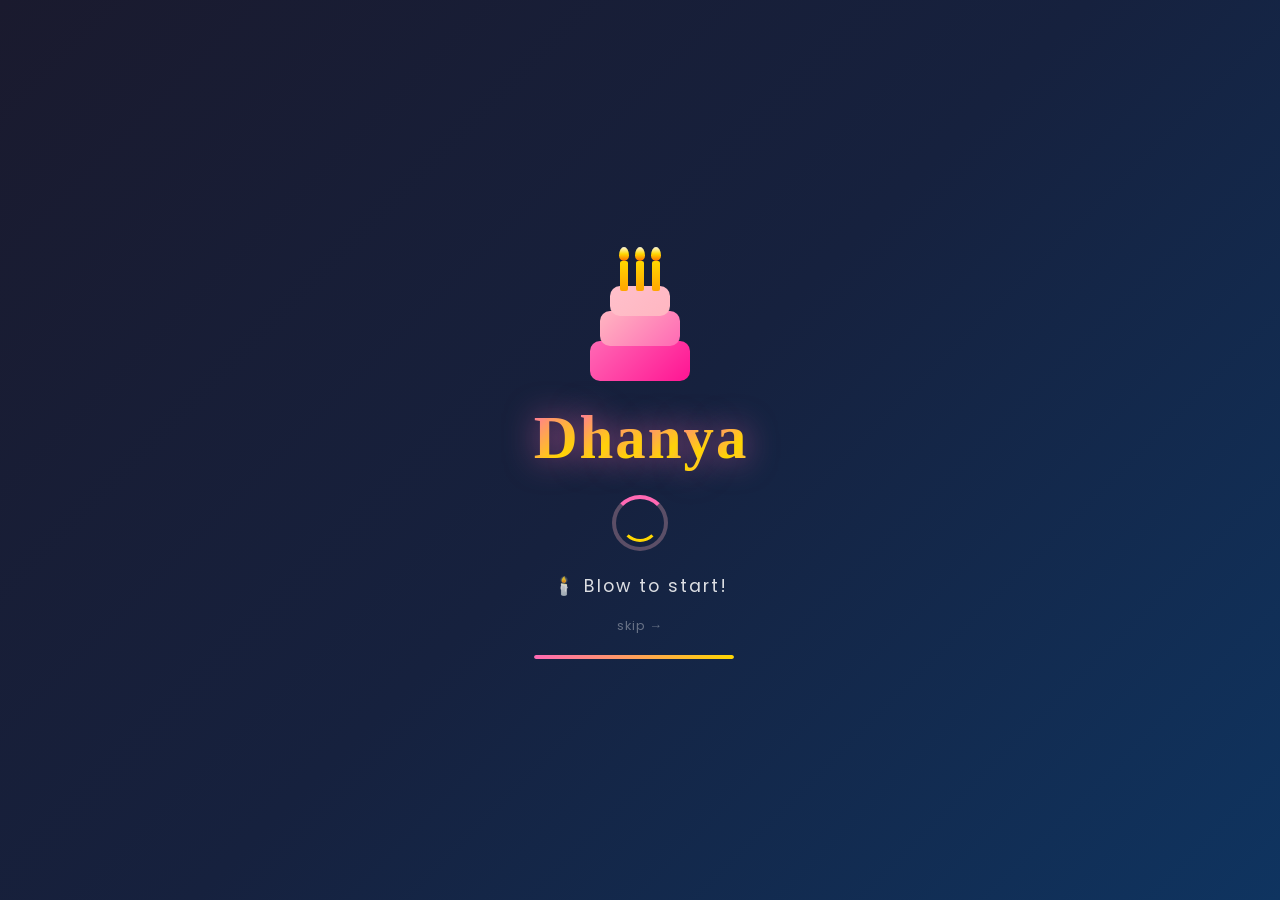
==== commit b96f3bee: "final draft" ====
--- a/index.html
+++ b/index.html
@@ -4,21 +4,32 @@
         <meta charset="UTF-8">
         <meta name="viewport" content="width=device-width, initial-scale=1.0, maximum-scale=1.0, user-scalable=no">
         <title>Happy Birthday Dhanya! 🎂</title>
-        
+
         <link rel="preconnect" href="https://cdnjs.cloudflare.com">
         <link rel="preconnect" href="https://cdn.jsdelivr.net">
         <link rel="preconnect" href="https://fonts.googleapis.com">
         <link rel="preconnect" href="https://fonts.gstatic.com" crossorigin>
         <link href="https://fonts.googleapis.com/css2?family=Playfair+Display:wght@400;600;700&family=Poppins:wght@300;400;500;600&family=Dancing+Script:wght@500;600;700&display=swap" rel="stylesheet">
-        
+
         <link rel="stylesheet" href="style.css">
         <link rel="icon" href="data:image/svg+xml,<svg xmlns=%22http://www.w3.org/2000/svg%22 viewBox=%220 0 100 100%22><text y=%22.9em%22 font-size=%2290%22>🎂</text></svg>">
     </head>
     <body>
-        <!-- Enhanced Loading Screen -->
+
+        <!-- ── Custom Cursor ──────────────────────────────────────────────── -->
+        <!-- Two elements: dot snaps instantly, ring follows with lag -->
+        <div id="cursor-dot"></div>
+        <div id="cursor-ring"></div>
+
+        <!-- ── Audio Visualizer Canvas ───────────────────────────────────── -->
+        <!-- Sits on top of the gallery background, below the hub controls.
+             visualizer.js draws frequency bars in a ring here. -->
+        <canvas id="visualizer-canvas"></canvas>
+
+        <!-- ── Loading Screen ────────────────────────────────────────────── -->
         <div id="loading-screen" class="loading-screen">
             <div class="loading-content">
-                <!-- Animated Birthday Cake -->
+                <!-- Cake with blowable candles -->
                 <div class="loading-cake">
                     <div class="cake-layer cake-layer-1"></div>
                     <div class="cake-layer cake-layer-2"></div>
@@ -30,45 +41,36 @@
                     <div class="frosting frosting-2"></div>
                     <div class="frosting frosting-3"></div>
                 </div>
+
+                <!-- NEW: Name spells out letter by letter via JS -->
+                <div id="loading-name"></div>
+
                 <div class="loading-spinner"></div>
-                <p>Preparing birthday magic...</p>
+
+                <!-- NEW: "Blow to start" appears after name finishes -->
+                <p id="loading-prompt">🕯️ Blow to start!</p>
+                <button id="loading-skip">skip →</button>
+
                 <div class="loading-progress">
                     <div class="loading-progress-bar"></div>
                 </div>
             </div>
         </div>
 
-        <!-- Main Gallery / Hub Screen -->
+        <!-- ── Gallery / Hub ─────────────────────────────────────────────── -->
         <section id="screen-gallery" class="screen hidden">
-            <!-- Particle Background -->
             <div id="particles-container" class="particles-container"></div>
-            <!-- Flowers Container -->
-            <div id="flowers-container" class="flowers-container"></div>
-            <!-- Photo Gallery -->
+            <div id="flowers-container"   class="flowers-container"></div>
             <div id="gallery-container"></div>
-            
-            <!-- Hub Controls -->
+
             <div class="hub-controls">
-                <!-- Birthday Countdown (optional - shows if birthday is upcoming) -->
-                <div id="birthday-countdown" class="birthday-countdown" style="display: none;">
+                <div id="birthday-countdown" class="birthday-countdown" style="display:none;">
                     <div class="countdown-title">🎉 Birthday Countdown 🎉</div>
                     <div class="countdown-timer">
-                        <div class="countdown-item">
-                            <div class="countdown-value" id="countdown-days">00</div>
-                            <div class="countdown-label">Days</div>
-                        </div>
-                        <div class="countdown-item">
-                            <div class="countdown-value" id="countdown-hours">00</div>
-                            <div class="countdown-label">Hours</div>
-                        </div>
-                        <div class="countdown-item">
-                            <div class="countdown-value" id="countdown-mins">00</div>
-                            <div class="countdown-label">Mins</div>
-                        </div>
-                        <div class="countdown-item">
-                            <div class="countdown-value" id="countdown-secs">00</div>
-                            <div class="countdown-label">Secs</div>
-                        </div>
+                        <div class="countdown-item"><div class="countdown-value" id="countdown-days">00</div><div class="countdown-label">Days</div></div>
+                        <div class="countdown-item"><div class="countdown-value" id="countdown-hours">00</div><div class="countdown-label">Hours</div></div>
+                        <div class="countdown-item"><div class="countdown-value" id="countdown-mins">00</div><div class="countdown-label">Mins</div></div>
+                        <div class="countdown-item"><div class="countdown-value" id="countdown-secs">00</div><div class="countdown-label">Secs</div></div>
                     </div>
                 </div>
 
@@ -79,83 +81,51 @@
                     <span class="title-name">Dhanya!</span>
                 </h1>
                 <p class="birthday-subtitle">Your special day awaits ✨</p>
-                
+
                 <div class="menu-grid">
-                    <button class="btn btn-game" onclick="app.showScreen('screen-whack')">
-                        <span class="btn-icon">🥊</span>
-                        <span class="btn-text">Vent Anger</span>
-                    </button>
+                    <button class="btn btn-game"    onclick="app.showScreen('screen-whack')"><span class="btn-icon">🥊</span><span class="btn-text">Vent Anger</span></button>
+                    <button class="btn btn-wishes"  onclick="app.showScreen('screen-wishes')"><span class="btn-icon">💝</span><span class="btn-text">Birthday Wishes</span></button>
+                    <button class="btn btn-reasons" onclick="app.showScreen('screen-reasons')"><span class="btn-icon">⭐</span><span class="btn-text">Why You're Amazing</span></button>
+                    <button class="btn btn-special" onclick="app.showScreen('screen-final')"><span class="btn-icon">💌</span><span class="btn-text">Special Message</span></button>
+                </div>
 
-                    <button class="btn btn-wishes" onclick="app.showScreen('screen-wishes')">
-                        <span class="btn-icon">💝</span>
-                        <span class="btn-text">Birthday Wishes</span>
-                    </button>
-
-                    <button class="btn btn-reasons" onclick="app.showScreen('screen-reasons')">
-                        <span class="btn-icon">⭐</span>
-                        <span class="btn-text">Why You're Amazing</span>
-                    </button>
-
-                    <button class="btn btn-special" onclick="app.showScreen('screen-final')">
-                        <span class="btn-icon">💌</span>
-                        <span class="btn-text">Special Message</span>
-                    </button>
-                </div>
-                
-                <!-- Confetti Button -->
-                <button class="confetti-btn" onclick="confetti.burst()" title="Celebrate! 🎉">
-                    🎊 Celebrate!
-                </button>
+                <button class="confetti-btn" onclick="confetti.burst()">🎊 Celebrate!</button>
             </div>
         </section>
 
-        <!-- Whack Game Screen -->
+        <!-- ── Whack Game ─────────────────────────────────────────────────── -->
         <section id="screen-whack" class="screen hidden">
             <div class="game-ui">
-                <button class="btn-back" onclick="app.showScreen('screen-gallery')">
-                    Back
-                </button>
-                <div class="score-board">
-                    Score: <span id="whack-score">0</span>
-                </div>
-                <div class="timer-board">
-                    Time: <span id="whack-timer">45</span>s
-                </div>
+                <button class="btn-back" onclick="app.showScreen('screen-gallery')">Back</button>
+                <div class="score-board">Score: <span id="whack-score">0</span></div>
+                <div class="timer-board">Time: <span id="whack-timer">45</span>s</div>
             </div>
             <div id="whack-game-container"></div>
         </section>
 
-        <!-- Birthday Wishes Screen -->
+        <!-- ── Birthday Wishes ────────────────────────────────────────────── -->
         <section id="screen-wishes" class="screen hidden">
             <div class="wishes-content">
-                <button class="btn-back" onclick="app.showScreen('screen-gallery')">
-                    Back
-                </button>
+                <button class="btn-back" onclick="app.showScreen('screen-gallery')">Back</button>
                 <h2 class="wishes-title">Collect Your Birthday Wishes! 🎁</h2>
                 <p class="wishes-subtitle">Click each envelope to reveal a special wish</p>
                 <div id="wishes-container" class="wishes-container"></div>
-                <button class="reveal-all-btn reveal-all-wishes-btn" onclick="wishes.revealAll()">
-                    Reveal All 💝
-                </button>
+                <button class="reveal-all-btn reveal-all-wishes-btn" onclick="wishes.revealAll()">Reveal All 💝</button>
             </div>
         </section>
 
-        <!-- Reasons Screen -->
+        <!-- ── Reasons ────────────────────────────────────────────────────── -->
         <section id="screen-reasons" class="screen hidden">
             <div class="reasons-content">
-                <button class="btn-back" onclick="app.showScreen('screen-gallery')">
-                    Back
-                </button>
+                <button class="btn-back" onclick="app.showScreen('screen-gallery')">Back</button>
                 <h2 class="reasons-title">Reasons Why You're Amazing ✨</h2>
                 <p class="reasons-subtitle">Click to reveal each reason</p>
                 <div id="reasons-container" class="reasons-container"></div>
-                <button class="reveal-all-btn" onclick="reasons.revealAll()">
-                    Reveal All ⭐
-                </button>
+                <button class="reveal-all-btn" onclick="reasons.revealAll()">Reveal All ⭐</button>
             </div>
         </section>
 
-        <!-- Final Message Screen -->
+        <!-- ── Final Message ──────────────────────────────────────────────── -->
         <section id="screen-final" class="screen hidden">
             <div class="message-content">
                 <div class="message-container">
@@ -163,42 +133,39 @@
                     <div class="message-body">
                         <p id="typewriter-text"></p><span class="typewriter-cursor"></span>
                     </div>
-                    <div class="signature">
-                        With all my love ❤️
-                    </div>
+                    <div class="signature">With all my love ❤️</div>
                 </div>
-                <button class="btn-back btn-back-message" onclick="app.showScreen('screen-gallery')">
-                    Back to Gallery
-                </button>
+                <button class="btn-back btn-back-message" onclick="app.showScreen('screen-gallery')">Back to Gallery</button>
             </div>
         </section>
 
-        <!-- Photo Modal -->
+        <!-- ── Photo Modal ────────────────────────────────────────────────── -->
         <div id="photo-modal" class="modal hidden" onclick="gallery.closeModal()">
             <div class="modal-content" onclick="event.stopPropagation()">
                 <button class="close-btn" onclick="gallery.closeModal()">×</button>
-                <div class="modal-frame">
-                    <img id="modal-img" src="" alt="Memory">
-                </div>
-                <div class="modal-caption">
-                    <p id="modal-msg">Happy Birthday!</p>
-                </div>
+                <div class="modal-frame"><img id="modal-img" src="" alt="Memory"></div>
+                <div class="modal-caption"><p id="modal-msg">Happy Birthday!</p></div>
             </div>
         </div>
 
-        <!-- Music Toggle Button -->
-        <button id="music-toggle" class="music-toggle" onclick="app.toggleMusic()" title="Toggle Music">
-            🔇
-        </button>
+        <!-- ── Music Toggle ───────────────────────────────────────────────── -->
+        <button id="music-toggle" class="music-toggle" onclick="app.toggleMusic()" title="Toggle Music">🔇</button>
 
-        <!-- Confetti Canvas -->
+        <!-- ── Confetti Canvas ────────────────────────────────────────────── -->
         <canvas id="confetti-canvas"></canvas>
 
-        <!-- Scripts -->
+        <!-- ── Libraries ─────────────────────────────────────────────────── -->
         <script src="https://cdnjs.cloudflare.com/ajax/libs/gsap/3.12.2/gsap.min.js"></script>
         <script src="https://cdnjs.cloudflare.com/ajax/libs/howler/2.2.3/howler.min.js"></script>
         <script src="https://cdn.jsdelivr.net/npm/phaser@3.60.0/dist/phaser.min.js"></script>
-        
+
+        <!-- ── App scripts ────────────────────────────────────────────────── -->
+        <!-- ORDER MATTERS: cursor + tilt + visualizer load first so they're
+             available when main.js calls them during screen transitions -->
+        <script src="js/cursor.js"></script>
+        <script src="js/tilt.js"></script>
+        <script src="js/visualizer.js"></script>
+
         <script src="js/main.js"></script>
         <script src="js/gallery.js"></script>
         <script src="js/whack.js"></script>
@@ -206,4 +173,4 @@
         <script src="js/reasons.js"></script>
         <script src="js/confetti.js"></script>
     </body>
-</html>
+</html>
--- a/style.css
+++ b/style.css
@@ -1,75 +1,28 @@
 :root {
-    /* Enhanced Color Palette - Romantic Birthday Theme */
-    --maroon-dark: #4A0E0E;
-    --maroon: #800020;
+    --maroon-dark:   #4A0E0E;
+    --maroon:        #800020;
     --maroon-medium: #9B2335;
-    --maroon-light: #B8475E;
-    --maroon-soft: #D4838F;
-    --rose-gold: #B76E79;
-    --blush-pink: #FFD1DC;
-    --cream: #FFF8F0;
-    --gold: #D4AF37;
-    --gold-light: #F7E7CE;
-    
-    /* New accent colors */
-    --coral: #FF6B6B;
-    --peach: #FFAB91;
-    --lavender: #E8D5F2;
-    --mint: #B8E6D4;
-    --sky: #87CEEB;
-    
-    /* Gradients */
+    --maroon-light:  #B8475E;
+    --maroon-soft:   #D4838F;
+    --rose-gold:     #B76E79;
+    --blush-pink:    #FFD1DC;
+    --cream:         #FFF8F0;
+    --gold:          #D4AF37;
+    --coral:         #FF6B6B;
+    --peach:         #FFAB91;
+    --lavender:      #E8D5F2;
+
     --bg-gradient: linear-gradient(135deg, #FFF5F7 0%, #FFE4E8 50%, #FFF0F3 100%);
-    --aurora-1: radial-gradient(ellipse at 20% 20%, rgba(255, 182, 193, 0.4) 0%, transparent 50%);
-    --aurora-2: radial-gradient(ellipse at 80% 30%, rgba(255, 218, 185, 0.3) 0%, transparent 50%);
-    --aurora-3: radial-gradient(ellipse at 50% 80%, rgba(232, 213, 242, 0.35) 0%, transparent 50%);
-    --aurora-4: radial-gradient(ellipse at 10% 70%, rgba(184, 230, 212, 0.25) 0%, transparent 40%);
-    
-    /* Glass effects */
-    --glass: rgba(255, 255, 255, 0.85);
-    --glass-border: rgba(255, 255, 255, 0.9);
-    --glass-shadow: 0 8px 32px rgba(128, 0, 32, 0.15);
-    
-    /* Shadows */
-    --shadow-soft: 0 4px 20px rgba(128, 0, 32, 0.1);
-    --shadow-medium: 0 8px 30px rgba(128, 0, 32, 0.15);
-    --shadow-strong: 0 15px 50px rgba(128, 0, 32, 0.25);
-    
-    /* Animation timing */
-    --ease-bounce: cubic-bezier(0.68, -0.55, 0.265, 1.55);
+    --glass:        rgba(255,255,255,.88);
+    --shadow-soft:   0 4px 20px rgba(128,0,32,.10);
+    --shadow-medium: 0 8px 30px rgba(128,0,32,.15);
+    --shadow-strong: 0 15px 50px rgba(128,0,32,.25);
+    --ease-spring: cubic-bezier(0.175, 0.885, 0.32, 1.275);
     --ease-smooth: cubic-bezier(0.4, 0, 0.2, 1);
-    --ease-spring: cubic-bezier(0.175, 0.885, 0.32, 1.275);
-}
-
-/* Custom Scrollbar */
-::-webkit-scrollbar {
-    width: 10px;
-}
-
-::-webkit-scrollbar-track {
-    background: linear-gradient(to bottom, #FFF0F3, #FFE4E8);
-    border-radius: 5px;
-}
-
-::-webkit-scrollbar-thumb {
-    background: linear-gradient(135deg, var(--maroon-light), var(--maroon));
-    border-radius: 5px;
-    border: 2px solid #FFF0F3;
-}
-
-::-webkit-scrollbar-thumb:hover {
-    background: linear-gradient(135deg, var(--maroon), var(--maroon-dark));
-}
-
-* {
-    margin: 0;
-    padding: 0;
-    box-sizing: border-box;
-}
-
-html {
-    scroll-behavior: smooth;
-}
+}
+
+*, *::before, *::after { margin: 0; padding: 0; box-sizing: border-box; }
+html { scroll-behavior: smooth; }
 
 body {
     background: var(--bg-gradient);
@@ -77,1612 +30,510 @@
     font-family: 'Poppins', sans-serif;
     height: 100vh;
     overflow: hidden;
-    transition: all 0.5s var(--ease-smooth);
     position: relative;
 }
 
-/* Aurora Background Effect */
 body::before {
     content: '';
-    position: fixed;
-    top: 0;
-    left: 0;
-    width: 100%;
-    height: 100%;
-    background: 
-        var(--aurora-1),
-        var(--aurora-2),
-        var(--aurora-3),
-        var(--aurora-4);
+    position: fixed; inset: 0;
+    background:
+        radial-gradient(ellipse at 20% 20%, rgba(255,182,193,.35) 0%, transparent 50%),
+        radial-gradient(ellipse at 80% 30%, rgba(255,218,185,.25) 0%, transparent 50%),
+        radial-gradient(ellipse at 50% 80%, rgba(232,213,242,.30) 0%, transparent 50%),
+        radial-gradient(ellipse at 10% 70%, rgba(184,230,212,.20) 0%, transparent 40%);
     pointer-events: none;
     z-index: 0;
-    animation: auroraShift 20s ease-in-out infinite;
-}
-
-@keyframes auroraShift {
-    0%, 100% {
-        opacity: 1;
-        transform: scale(1) rotate(0deg);
-    }
-    25% {
-        opacity: 0.8;
-        transform: scale(1.05) rotate(1deg);
-    }
-    50% {
-        opacity: 1;
-        transform: scale(1.1) rotate(-1deg);
-    }
-    75% {
-        opacity: 0.9;
-        transform: scale(1.02) rotate(0.5deg);
-    }
-}
-
-/* ============================================
-   ENHANCED LOADING SCREEN
-   ============================================ */
+}
+
+::-webkit-scrollbar       { width: 8px; }
+::-webkit-scrollbar-track { background: #FFF0F3; border-radius: 4px; }
+::-webkit-scrollbar-thumb { background: linear-gradient(135deg, var(--maroon-light), var(--maroon)); border-radius: 4px; }
+
+/* ════════════════════════════════════════════════════════
+   CUSTOM CURSOR
+   The OS cursor is hidden. Two elements replace it:
+   - #cursor-dot:  8px circle that snaps to mouse instantly
+   - #cursor-ring: 32px circle that LERPS (slowly catches up)
+   ════════════════════════════════════════════════════════ */
+#cursor-dot {
+    position: fixed;
+    width: 8px; height: 8px;
+    background: var(--maroon);
+    border-radius: 50%;
+    pointer-events: none;
+    z-index: 99999;
+    transform: translate(-100px, -100px);
+    mix-blend-mode: multiply;
+    will-change: transform;
+}
+
+#cursor-ring {
+    position: fixed;
+    width: 32px; height: 32px;
+    border: 2px solid rgba(128,0,32,.5);
+    border-radius: 50%;
+    pointer-events: none;
+    z-index: 99998;
+    transform: translate(-100px, -100px);
+    will-change: transform;
+    box-shadow: 0 0 12px rgba(255,107,107,.2), inset 0 0 8px rgba(255,107,107,.06);
+    transition: width .25s ease, height .25s ease, border-color .25s ease, background .25s ease;
+}
+#cursor-ring.cursor-hover {
+    width: 44px; height: 44px;
+    border-color: var(--coral);
+    background: rgba(255,107,107,.07);
+    box-shadow: 0 0 20px rgba(255,107,107,.3);
+}
+#cursor-ring.cursor-click {
+    width: 22px; height: 22px;
+    border-color: var(--maroon);
+    background: rgba(128,0,32,.1);
+    transition-duration: .08s;
+}
+
+.cursor-particle {
+    position: fixed;
+    pointer-events: none;
+    z-index: 99997;
+    transform: translate(-50%, -50%);
+    user-select: none;
+}
+
+/* ════════════════════════════════════════════════════════
+   TILT GLARE OVERLAY
+   TiltEffect in tilt.js appends this div to every tilted card.
+   It shows a sliding white gradient that simulates reflected light.
+   ════════════════════════════════════════════════════════ */
+.tilt-glare {
+    position: absolute; inset: 0;
+    border-radius: inherit;
+    pointer-events: none;
+    z-index: 10;
+    opacity: 0;
+    transition: opacity .4s ease;
+}
+
+/* ════════════════════════════════════════════════════════
+   VISUALIZER CANVAS
+   Sits behind hub controls, shows frequency ring from BGM.
+   ════════════════════════════════════════════════════════ */
+#visualizer-canvas {
+    position: fixed; inset: 0;
+    pointer-events: none;
+    z-index: 4;
+    opacity: 0;
+    transition: opacity 1.2s ease;
+}
+#screen-gallery.active ~ #visualizer-canvas,
+body.gallery-active #visualizer-canvas { opacity: 1; }
+
+/* ════════════════════════════════════════════════════════
+   LOADING SCREEN
+   ════════════════════════════════════════════════════════ */
 .loading-screen {
-    position: fixed;
-    top: 0;
-    left: 0;
-    width: 100%;
-    height: 100%;
+    position: fixed; inset: 0;
     background: linear-gradient(135deg, #1a1a2e 0%, #16213e 50%, #0f3460 100%);
-    display: flex;
-    flex-direction: column;
-    justify-content: center;
-    align-items: center;
+    display: flex; justify-content: center; align-items: center;
     z-index: 9999;
-    transition: opacity 0.8s var(--ease-smooth), transform 0.8s var(--ease-smooth);
-}
-
-.loading-screen.fade-out {
+    transition: opacity .7s var(--ease-smooth), transform .7s var(--ease-smooth);
+}
+.loading-screen.fade-out { opacity: 0; transform: scale(1.08); }
+.loading-content { text-align: center; }
+
+/* Name reveal — each letter is a <span class="loading-letter"> */
+#loading-name {
+    display: flex; justify-content: center; gap: 2px;
+    margin-bottom: 22px; min-height: 68px;
+}
+.loading-letter {
+    display: inline-block;
+    font-family: 'Dancing Script', cursive;
+    font-size: 3.8rem; font-weight: 700;
+    color: transparent;
+    background: linear-gradient(135deg, #FF69B4, #FFD700, #FF8FAB);
+    background-size: 200% 100%;
+    -webkit-background-clip: text; background-clip: text;
     opacity: 0;
-    transform: scale(1.1);
-}
-
-.loading-content {
-    text-align: center;
-    position: relative;
-}
-
-/* Animated Cake */
-.loading-cake {
-    position: relative;
-    width: 120px;
-    height: 140px;
-    margin: 0 auto 30px;
-}
-
-.cake-layer {
-    position: absolute;
-    border-radius: 10px;
-    background: linear-gradient(135deg, #FFB6C1, #FF69B4);
-}
-
-.cake-layer-1 {
-    bottom: 0;
-    left: 10px;
-    width: 100px;
-    height: 40px;
-    background: linear-gradient(135deg, #FF69B4, #FF1493);
-    animation: cakeWiggle 2s ease-in-out infinite;
-}
-
-.cake-layer-2 {
-    bottom: 35px;
-    left: 20px;
-    width: 80px;
-    height: 35px;
-    background: linear-gradient(135deg, #FFB6C1, #FF69B4);
-    animation: cakeWiggle 2s ease-in-out infinite 0.1s;
-}
-
-.cake-layer-3 {
-    bottom: 65px;
-    left: 30px;
-    width: 60px;
-    height: 30px;
-    background: linear-gradient(135deg, #FFC0CB, #FFB6C1);
-    animation: cakeWiggle 2s ease-in-out infinite 0.2s;
-}
-
-.candle {
-    position: absolute;
-    bottom: 90px;
-    width: 8px;
-    height: 30px;
-    background: linear-gradient(to bottom, #FFD700, #FFA500);
-    border-radius: 2px;
-}
-
-.candle-1 { left: 40px; }
-.candle-2 { left: 56px; }
-.candle-3 { left: 72px; }
+    transform: translateY(28px) scale(0.7);
+    animation: letterReveal .6s cubic-bezier(0.23, 1, 0.32, 1) forwards;
+    filter: drop-shadow(0 0 16px rgba(255,105,180,.65));
+}
+@keyframes letterReveal {
+    from { opacity: 0; transform: translateY(28px) scale(.7); }
+    60%  { opacity: 1; transform: translateY(-4px) scale(1.05); }
+    to   { opacity: 1; transform: translateY(0) scale(1); }
+}
+
+/* Candle blow prompt */
+#loading-prompt {
+    color: rgba(255,255,255,.85);
+    font-size: 1.1rem; letter-spacing: 2px;
+    margin-top: 22px;
+    opacity: 1; transform: translateY(0);
+    transition: opacity .6s ease, transform .6s ease;
+    animation: textGlow 2.5s ease-in-out infinite;
+    border: none; background: none;
+    font-family: 'Poppins', sans-serif; cursor: pointer;
+}
+#loading-prompt.visible { opacity: 1; transform: translateY(0); }
+@keyframes textGlow {
+    0%,100% { text-shadow: 0 0 10px rgba(255,182,193,.4); }
+    50%      { text-shadow: 0 0 24px rgba(255,182,193,.9), 0 0 50px rgba(255,105,180,.5); }
+}
+#loading-skip {
+    display: inline-block; margin-top: 18px;
+    color: rgba(255,255,255,.35); font-size: .8rem; cursor: pointer;
+    letter-spacing: 1px; border: none; background: none;
+    font-family: 'Poppins', sans-serif; transition: color .2s ease;
+}
+#loading-skip:hover { color: rgba(255,255,255,.65); }
+
+/* Cake */
+.loading-cake { position: relative; width: 120px; height: 140px; margin: 0 auto 22px; }
+.cake-layer   { position: absolute; border-radius: 10px; }
+.cake-layer-1 { bottom: 0; left: 10px; width: 100px; height: 40px; background: linear-gradient(135deg,#FF69B4,#FF1493); animation: cakeWiggle 2s ease-in-out infinite; }
+.cake-layer-2 { bottom: 35px; left: 20px; width: 80px; height: 35px; background: linear-gradient(135deg,#FFB6C1,#FF69B4); animation: cakeWiggle 2s ease-in-out infinite .1s; }
+.cake-layer-3 { bottom: 65px; left: 30px; width: 60px; height: 30px; background: linear-gradient(135deg,#FFC0CB,#FFB6C1); animation: cakeWiggle 2s ease-in-out infinite .2s; }
+@keyframes cakeWiggle { 0%,100%{transform:rotate(-1deg)} 50%{transform:rotate(1deg)} }
+
+.candle   { position: absolute; bottom: 90px; width: 8px; height: 30px; background: linear-gradient(to bottom,#FFD700,#FFA500); border-radius: 2px; overflow: visible; }
+.candle-1 { left: 40px; } .candle-2 { left: 56px; } .candle-3 { left: 72px; }
 
 .flame {
-    position: absolute;
-    top: -15px;
-    left: 50%;
+    position: absolute; top: -14px; left: 50%;
     transform: translateX(-50%);
-    width: 10px;
-    height: 15px;
-    background: linear-gradient(to top, #FF6B00, #FFD700, #FFF8DC);
+    width: 10px; height: 14px;
+    background: linear-gradient(to top,#FF6B00,#FFD700,#FFF8DC);
     border-radius: 50% 50% 50% 50% / 60% 60% 40% 40%;
-    animation: flicker 0.3s ease-in-out infinite alternate;
-}
-
+    animation: flicker .35s ease-in-out infinite alternate;
+    transform-origin: bottom center;
+}
 @keyframes flicker {
-    0% { transform: translateX(-50%) scale(1) rotate(-2deg); opacity: 1; }
-    100% { transform: translateX(-50%) scale(1.1) rotate(2deg); opacity: 0.9; }
-}
-
-@keyframes cakeWiggle {
-    0%, 100% { transform: rotate(-1deg); }
-    50% { transform: rotate(1deg); }
-}
-
-/* Frosting drips */
-.frosting {
-    position: absolute;
-    background: white;
-    border-radius: 0 0 10px 10px;
-}
-
-.frosting-1 {
-    top: 100px;
-    left: 15px;
-    width: 15px;
-    height: 20px;
-    animation: dripAnim 2s ease-in-out infinite;
-}
-
-.frosting-2 {
-    top: 100px;
-    left: 50px;
-    width: 12px;
-    height: 15px;
-    animation: dripAnim 2s ease-in-out infinite 0.3s;
-}
-
-.frosting-3 {
-    top: 100px;
-    right: 20px;
-    width: 14px;
-    height: 18px;
-    animation: dripAnim 2s ease-in-out infinite 0.6s;
-}
-
-@keyframes dripAnim {
-    0%, 100% { height: 15px; }
-    50% { height: 22px; }
-}
-
-.loading-heart {
-    font-size: 4rem;
-    margin-bottom: 20px;
-    animation: heartPulse 1.5s ease-in-out infinite;
-    filter: drop-shadow(0 0 20px rgba(255, 105, 180, 0.5));
-}
-
-@keyframes heartPulse {
-    0%, 100% { transform: scale(1); }
-    15% { transform: scale(1.15); }
-    30% { transform: scale(1); }
-    45% { transform: scale(1.1); }
-}
-
-.loading-spinner {
-    width: 60px;
-    height: 60px;
-    border: 4px solid rgba(255, 182, 193, 0.3);
-    border-top: 4px solid #FF69B4;
+    from { transform: translateX(-50%) scale(1)   rotate(-2deg); opacity: 1; }
+    to   { transform: translateX(-50%) scale(1.1) rotate( 2deg); opacity: .9; }
+}
+.flame.blown-out { animation: blowOut .5s ease-out forwards !important; }
+@keyframes blowOut {
+    0%   { transform: translateX(-50%) scale(1)      rotate(-15deg); opacity: 1; }
+    50%  { transform: translateX(-50%) scale(1.4,.3) rotate( 10deg); opacity: .5; }
+    100% { transform: translateX(-50%) scale(0)      rotate( 20deg); opacity: 0; }
+}
+
+.smoke-puff {
+    position: absolute; bottom: 38px; left: 50%;
+    transform: translateX(-50%);
+    width: 6px; height: 6px;
+    background: rgba(200,200,200,.7);
     border-radius: 50%;
-    animation: spin 1s linear infinite;
-    margin: 0 auto 25px;
-    position: relative;
-}
-
-.loading-spinner::after {
-    content: '';
-    position: absolute;
-    top: 5px;
-    left: 5px;
-    right: 5px;
-    bottom: 5px;
-    border: 3px solid transparent;
-    border-bottom: 3px solid #FFD700;
-    border-radius: 50%;
-    animation: spin 0.8s linear infinite reverse;
-}
-
-@keyframes spin {
-    0% { transform: rotate(0deg); }
-    100% { transform: rotate(360deg); }
-}
-
-.loading-content p {
-    color: rgba(255, 255, 255, 0.9);
-    font-size: 1.2rem;
-    letter-spacing: 2px;
-    animation: textGlow 2s ease-in-out infinite;
-}
-
-@keyframes textGlow {
-    0%, 100% { 
-        text-shadow: 0 0 10px rgba(255, 182, 193, 0.5);
-        opacity: 0.8;
-    }
-    50% { 
-        text-shadow: 0 0 20px rgba(255, 182, 193, 0.8), 0 0 40px rgba(255, 105, 180, 0.4);
-        opacity: 1;
-    }
-}
-
-/* Loading progress bar */
-.loading-progress {
-    width: 200px;
-    height: 4px;
-    background: rgba(255, 255, 255, 0.2);
-    border-radius: 2px;
-    margin-top: 20px;
-    overflow: hidden;
-}
-
-.loading-progress-bar {
-    height: 100%;
-    background: linear-gradient(90deg, #FF69B4, #FFD700, #FF69B4);
-    background-size: 200% 100%;
-    animation: progressShimmer 1.5s ease-in-out infinite, progressFill 2s ease-out forwards;
-    border-radius: 2px;
-}
-
-@keyframes progressShimmer {
-    0% { background-position: 200% 0; }
-    100% { background-position: -200% 0; }
-}
-
-@keyframes progressFill {
-    0% { width: 0%; }
-    100% { width: 100%; }
-}
-
-/* ============================================
+    animation: smokePuff 1.1s ease-out forwards;
+    pointer-events: none; z-index: 10;
+}
+@keyframes smokePuff {
+    0%   { transform: translateX(-50%) scale(1);   opacity: .7; }
+    100% { transform: translateX(-50%) translateY(-42px) scale(4); opacity: 0; }
+}
+
+.frosting { position: absolute; background: white; border-radius: 0 0 10px 10px; }
+.frosting-1 { top:100px; left:15px;  width:15px; animation: drip 2s ease-in-out infinite; }
+.frosting-2 { top:100px; left:50px;  width:12px; animation: drip 2s ease-in-out infinite .3s; }
+.frosting-3 { top:100px; right:20px; width:14px; animation: drip 2s ease-in-out infinite .6s; }
+@keyframes drip { 0%,100%{height:15px} 50%{height:22px} }
+
+.loading-spinner { width: 56px; height: 56px; border: 4px solid rgba(255,182,193,.3); border-top-color: #FF69B4; border-radius: 50%; animation: spin .9s linear infinite; margin: 0 auto 22px; position: relative; }
+.loading-spinner::after { content: ''; position: absolute; inset: 5px; border: 3px solid transparent; border-bottom-color: #FFD700; border-radius: 50%; animation: spin .7s linear infinite reverse; }
+@keyframes spin { to { transform: rotate(360deg); } }
+
+.loading-progress     { width: 200px; height: 4px; background: rgba(255,255,255,.2); border-radius: 2px; margin-top: 18px; overflow: hidden; }
+.loading-progress-bar { height: 100%; background: linear-gradient(90deg,#FF69B4,#FFD700,#FF69B4); background-size: 200% 100%; border-radius: 2px; animation: progressShimmer 1.5s ease-in-out infinite, progressFill 1.8s ease-out forwards; }
+@keyframes progressShimmer { 0%{background-position:200% 0} 100%{background-position:-200% 0} }
+@keyframes progressFill    { from{width:0} to{width:100%} }
+
+/* ════════════════════════════════════════════════════════
    SCREENS
-   ============================================ */
-.screen {
-    position: absolute;
-    top: 0;
-    left: 0;
-    width: 100%;
-    height: 100%;
-    opacity: 0;
-    pointer-events: none;
-    transition: opacity 0.8s var(--ease-smooth), transform 0.8s var(--ease-smooth);
-    z-index: 0;
-    overflow: hidden;
-    display: none;
-    transform: scale(0.95);
-}
-
-.screen.active {
-    opacity: 1;
-    pointer-events: all;
-    z-index: 10;
-    display: block !important;
-    transform: scale(1);
-}
-
-.screen.hidden {
-    display: none;
-}
-
-/* ============================================
-   MAIN HUB / GALLERY SCREEN
-   ============================================ */
-#screen-gallery.active {
-    display: flex;
-    justify-content: center;
-    align-items: center;
-    background: var(--bg-gradient);
-}
-
-/* Floating particle background */
-.particles-container {
-    position: absolute;
-    top: 0;
-    left: 0;
-    width: 100%;
-    height: 100%;
-    pointer-events: none;
-    z-index: 0;
-    overflow: hidden;
-}
-
-.particle {
-    position: absolute;
-    pointer-events: none;
-    animation: floatParticle linear infinite;
-}
-
+   ════════════════════════════════════════════════════════ */
+.screen { position: absolute; inset: 0; opacity: 0; pointer-events: none; z-index: 0; overflow: hidden; display: none; }
+.screen.active { opacity: 1; pointer-events: all; z-index: 10; display: block !important; }
+.screen.hidden { display: none !important; }
+
+/* ════════════════════════════════════════════════════════
+   GALLERY / HUB
+   ════════════════════════════════════════════════════════ */
+#screen-gallery.active { display: flex !important; justify-content: center; align-items: center; background: var(--bg-gradient); }
+
+.particles-container { position: absolute; inset: 0; pointer-events: none; z-index: 0; overflow: hidden; }
+.particle { position: absolute; animation: floatParticle linear infinite; will-change: transform; }
 @keyframes floatParticle {
-    0% {
-        transform: translateY(100vh) rotate(0deg);
-        opacity: 0;
-    }
-    10% {
-        opacity: 1;
-    }
-    90% {
-        opacity: 1;
-    }
-    100% {
-        transform: translateY(-20vh) rotate(360deg);
-        opacity: 0;
-    }
-}
-
-/* Hub Controls - Glassmorphic Card */
+    0%   { transform: translateY(100vh) rotate(0deg);   opacity: 0; }
+    8%   { opacity: 1; }
+    92%  { opacity: 1; }
+    100% { transform: translateY(-20vh) rotate(360deg); opacity: 0; }
+}
+
 .hub-controls {
     background: var(--glass);
-    backdrop-filter: blur(20px);
-    -webkit-backdrop-filter: blur(20px);
-    border: 1px solid rgba(255, 255, 255, 0.5);
-    padding: 45px 35px;
-    border-radius: 30px;
-    text-align: center;
-    width: 90%;
-    max-width: 480px;
-    box-shadow: 
-        var(--glass-shadow),
-        inset 0 1px 1px rgba(255, 255, 255, 0.8),
-        0 0 0 1px rgba(255, 255, 255, 0.2);
+    backdrop-filter: blur(18px); -webkit-backdrop-filter: blur(18px);
+    border: 1px solid rgba(255,255,255,.55);
+    padding: 42px 34px; border-radius: 28px;
+    text-align: center; width: 90%; max-width: 460px;
+    box-shadow: 0 8px 32px rgba(128,0,32,.15), inset 0 1px 1px rgba(255,255,255,.8);
     z-index: 20;
-    position: absolute;
-    top: 50%;
-    left: 50%;
+    position: absolute; top: 50%; left: 50%;
     transform: translate(-50%, -50%);
-    animation: hubFloat 6s ease-in-out infinite;
-}
-
+    animation: hubFloat 5s ease-in-out infinite;
+    will-change: transform;
+    transform-style: preserve-3d;
+}
 @keyframes hubFloat {
-    0%, 100% { transform: translate(-50%, -50%) translateY(0); }
-    50% { transform: translate(-50%, -50%) translateY(-10px); }
-}
-
-/* Birthday Countdown */
-.birthday-countdown {
-    background: linear-gradient(135deg, rgba(255, 107, 107, 0.1), rgba(255, 171, 145, 0.1));
-    border: 1px solid rgba(255, 107, 107, 0.2);
-    border-radius: 20px;
-    padding: 20px;
-    margin-bottom: 25px;
-}
-
-.countdown-title {
-    font-size: 0.9rem;
-    color: var(--maroon-medium);
-    margin-bottom: 10px;
-    font-weight: 500;
-}
-
-.countdown-timer {
-    display: flex;
-    justify-content: center;
-    gap: 15px;
-}
-
-.countdown-item {
-    text-align: center;
-}
-
-.countdown-value {
-    font-family: 'Playfair Display', serif;
-    font-size: 2rem;
-    font-weight: 700;
-    background: linear-gradient(135deg, var(--maroon), var(--coral));
-    -webkit-background-clip: text;
-    -webkit-text-fill-color: transparent;
-    background-clip: text;
-    line-height: 1;
-}
-
-.countdown-label {
-    font-size: 0.7rem;
-    color: var(--maroon-soft);
-    text-transform: uppercase;
-    letter-spacing: 1px;
-}
-
-/* Main Title */
-.main-title {
-    margin-bottom: 15px;
-    position: relative;
-}
-
-.title-small {
-    display: block;
-    font-size: 1.1rem;
-    color: var(--maroon-medium);
-    font-weight: 400;
-    margin-bottom: 5px;
-    font-family: 'Poppins', sans-serif;
-    letter-spacing: 3px;
-    text-transform: uppercase;
-    animation: shimmer 3s ease-in-out infinite;
-}
-
-@keyframes shimmer {
-    0%, 100% { opacity: 0.7; }
-    50% { opacity: 1; }
-}
-
-.title-name {
-    display: block;
-    font-family: 'Dancing Script', cursive;
-    font-size: 3.5rem;
-    background: linear-gradient(135deg, var(--maroon), var(--maroon-light), var(--coral));
-    background-size: 200% 200%;
-    -webkit-background-clip: text;
-    -webkit-text-fill-color: transparent;
-    background-clip: text;
-    line-height: 1.1;
-    animation: gradientFlow 4s ease-in-out infinite;
-    filter: drop-shadow(2px 2px 4px rgba(128, 0, 32, 0.2));
-}
-
-@keyframes gradientFlow {
-    0%, 100% { background-position: 0% 50%; }
-    50% { background-position: 100% 50%; }
-}
-
-/* Sparkle decoration */
-.title-sparkle {
-    position: absolute;
-    font-size: 1.5rem;
-    animation: sparkleFloat 2s ease-in-out infinite;
-}
-
-.title-sparkle:nth-child(1) { top: -10px; left: 10px; animation-delay: 0s; }
-.title-sparkle:nth-child(2) { top: -5px; right: 15px; animation-delay: 0.5s; }
-.title-sparkle:nth-child(3) { bottom: 0; left: 30px; animation-delay: 1s; }
-
-@keyframes sparkleFloat {
-    0%, 100% { transform: scale(1) rotate(0deg); opacity: 0.7; }
-    50% { transform: scale(1.2) rotate(15deg); opacity: 1; }
-}
-
-.birthday-subtitle {
-    color: var(--maroon-medium);
-    margin-bottom: 30px;
-    font-size: 1rem;
-    opacity: 0.9;
-}
-
-/* Menu Grid */
-.menu-grid {
-    display: grid;
-    grid-template-columns: 1fr 1fr;
-    gap: 15px;
-    margin-bottom: 20px;
-}
-
+    0%,100% { transform: translate(-50%,-50%) translateY(0); }
+    50%      { transform: translate(-50%,-50%) translateY(-6px); }
+}
+
+.birthday-countdown { background: linear-gradient(135deg,rgba(255,107,107,.1),rgba(255,171,145,.1)); border: 1px solid rgba(255,107,107,.2); border-radius: 18px; padding: 18px; margin-bottom: 22px; }
+.countdown-title    { font-size: .88rem; color: var(--maroon-medium); margin-bottom: 8px; font-weight: 500; }
+.countdown-timer    { display: flex; justify-content: center; gap: 14px; }
+.countdown-item     { text-align: center; }
+.countdown-value    { font-family: 'Playfair Display', serif; font-size: 1.9rem; font-weight: 700; background: linear-gradient(135deg,var(--maroon),var(--coral)); -webkit-background-clip: text; -webkit-text-fill-color: transparent; background-clip: text; line-height: 1; }
+.countdown-label    { font-size: .68rem; color: var(--maroon-soft); text-transform: uppercase; letter-spacing: 1px; }
+
+.main-title  { margin-bottom: 14px; position: relative; }
+.title-sparkle { position: absolute; font-size: 1.4rem; animation: sparkleFloat 2s ease-in-out infinite; }
+.title-sparkle:nth-child(1) { top: -10px; left: 8px;   animation-delay: 0s; }
+.title-sparkle:nth-child(2) { top: -5px;  right: 12px; animation-delay: .5s; }
+@keyframes sparkleFloat { 0%,100%{transform:scale(1) rotate(0deg);opacity:.65} 50%{transform:scale(1.2) rotate(12deg);opacity:1} }
+
+.title-small { display: block; font-size: 1rem; color: var(--maroon-medium); font-weight: 400; margin-bottom: 4px; letter-spacing: 3px; text-transform: uppercase; }
+.title-name  { display: block; font-family: 'Dancing Script', cursive; font-size: 3.4rem; background: linear-gradient(135deg, var(--maroon), var(--maroon-light), var(--coral)); background-size: 200% 200%; -webkit-background-clip: text; -webkit-text-fill-color: transparent; background-clip: text; line-height: 1.1; animation: gradientFlow 5s ease-in-out infinite; filter: drop-shadow(1px 2px 3px rgba(128,0,32,.15)); }
+@keyframes gradientFlow { 0%,100%{background-position:0% 50%} 50%{background-position:100% 50%} }
+
+.birthday-subtitle { color: var(--maroon-medium); margin-bottom: 28px; font-size: .95rem; opacity: .85; }
+
+.menu-grid { display: grid; grid-template-columns: 1fr 1fr; gap: 14px; margin-bottom: 18px; }
 .btn {
-    background: white;
-    border: 2px solid transparent;
-    padding: 20px 15px;
-    border-radius: 20px;
-    cursor: pointer;
-    display: flex;
-    flex-direction: column;
-    align-items: center;
-    gap: 10px;
-    transition: all 0.4s var(--ease-spring);
-    text-align: center;
-    font-family: 'Poppins', sans-serif;
-    box-shadow: var(--shadow-soft);
-    position: relative;
-    overflow: hidden;
-}
-
-.btn::before {
-    content: '';
-    position: absolute;
-    top: 0;
-    left: 0;
-    width: 100%;
-    height: 100%;
-    background: linear-gradient(135deg, transparent 0%, rgba(255, 255, 255, 0.5) 50%, transparent 100%);
-    transform: translateX(-100%);
-    transition: transform 0.6s ease;
-}
-
-.btn:hover::before {
-    transform: translateX(100%);
-}
-
-.btn:hover {
-    transform: translateY(-5px) scale(1.02);
-    box-shadow: var(--shadow-strong);
-    border-color: var(--maroon-soft);
-    background: linear-gradient(135deg, #FFF5F7 0%, white 100%);
-}
-
-.btn:active {
-    transform: scale(0.95) !important;
-}
-
-.btn-icon {
-    font-size: 2.2rem;
-    transition: transform 0.3s var(--ease-spring);
-}
-
-.btn:hover .btn-icon {
-    transform: scale(1.15) rotate(-5deg);
-}
-
-.btn-text {
-    font-weight: 600;
-    color: var(--maroon);
-    font-size: 0.9rem;
-    letter-spacing: 0.5px;
-}
-
-/* Specific button styles */
-.btn-game { border-bottom: 3px solid var(--coral); }
-.btn-wishes { border-bottom: 3px solid var(--peach); }
+    background: white; border: 2px solid transparent;
+    padding: 20px 14px; border-radius: 18px; cursor: pointer;
+    display: flex; flex-direction: column; align-items: center; gap: 9px;
+    text-align: center; font-family: 'Poppins', sans-serif;
+    box-shadow: var(--shadow-soft); position: relative; overflow: hidden;
+    transition: transform .2s var(--ease-spring), box-shadow .2s ease, border-color .2s ease, background .2s ease;
+}
+.btn::before { content: ''; position: absolute; inset: 0; background: linear-gradient(135deg, transparent 0%, rgba(255,255,255,.5) 50%, transparent 100%); transform: translateX(-100%); transition: transform .5s ease; }
+.btn:hover::before { transform: translateX(100%); }
+.btn:hover { transform: translateY(-4px); box-shadow: var(--shadow-strong); border-color: var(--maroon-soft); background: linear-gradient(135deg, #FFF5F7 0%, white 100%); }
+.btn:active { transform: scale(0.96); transition-duration: .08s; }
+.btn-icon { font-size: 2.1rem; transition: transform .2s var(--ease-spring); display: block; }
+.btn:hover .btn-icon { transform: scale(1.12) rotate(-5deg); }
+.btn-text { font-weight: 600; color: var(--maroon); font-size: .88rem; letter-spacing: .4px; }
+.btn-game    { border-bottom: 3px solid var(--coral); }
+.btn-wishes  { border-bottom: 3px solid var(--peach); }
 .btn-reasons { border-bottom: 3px solid var(--gold); }
 .btn-special { border-bottom: 3px solid var(--lavender); }
 
-/* Confetti Button */
-.confetti-btn {
-    width: 100%;
-    background: linear-gradient(135deg, var(--maroon), var(--maroon-light));
-    color: white;
-    border: none;
-    padding: 18px;
-    border-radius: 20px;
-    font-size: 1.1rem;
-    font-weight: 600;
-    cursor: pointer;
-    transition: all 0.4s var(--ease-spring);
-    box-shadow: 0 4px 20px rgba(128, 0, 32, 0.35);
-    font-family: 'Poppins', sans-serif;
-    position: relative;
-    overflow: hidden;
-    letter-spacing: 1px;
-}
-
-.confetti-btn::before {
-    content: '';
+.confetti-btn { width: 100%; background: linear-gradient(135deg, var(--maroon), var(--maroon-light)); color: white; border: none; padding: 17px; border-radius: 18px; font-size: 1.05rem; font-weight: 600; cursor: pointer; font-family: 'Poppins', sans-serif; box-shadow: 0 4px 20px rgba(128,0,32,.35); position: relative; overflow: hidden; letter-spacing: .8px; transition: transform .2s var(--ease-spring), box-shadow .2s ease, background .2s ease; }
+.confetti-btn::before { content: ''; position: absolute; inset: -50%; background: radial-gradient(circle, rgba(255,255,255,.2) 0%, transparent 60%); transform: scale(0); transition: transform .4s ease; }
+.confetti-btn:hover::before { transform: scale(1); }
+.confetti-btn:hover { transform: translateY(-2px); box-shadow: 0 8px 30px rgba(128,0,32,.45); background: linear-gradient(135deg, var(--maroon-light), var(--coral)); }
+.confetti-btn:active { transform: scale(0.97); }
+
+.music-toggle { position: fixed; bottom: 20px; right: 20px; width: 48px; height: 48px; border-radius: 50%; background: var(--glass); backdrop-filter: blur(10px); border: 2px solid var(--maroon-soft); cursor: pointer; display: flex; align-items: center; justify-content: center; font-size: 1.4rem; transition: transform .2s var(--ease-spring), box-shadow .2s ease; z-index: 1000; box-shadow: var(--shadow-soft); }
+.music-toggle:hover { transform: scale(1.1); box-shadow: var(--shadow-medium); }
+.music-toggle.playing { animation: musicPulse 1.2s ease-in-out infinite; }
+@keyframes musicPulse { 0%,100%{box-shadow:0 0 0 0 rgba(128,0,32,.4)} 50%{box-shadow:0 0 0 12px rgba(128,0,32,0)} }
+
+#confetti-canvas { position: fixed; inset: 0; pointer-events: none; z-index: 9998; }
+
+.btn-back { position: absolute; top: 18px; left: 18px; z-index: 100; background: rgba(255,255,255,.92); backdrop-filter: blur(10px); border: 2px solid var(--maroon-soft); padding: 11px 26px; border-radius: 28px; font-weight: 600; color: var(--maroon); cursor: pointer; font-family: 'Poppins', sans-serif; box-shadow: var(--shadow-soft); display: flex; align-items: center; gap: 6px; transition: transform .2s ease, background .2s ease, color .2s ease, border-color .2s ease; }
+.btn-back::before { content: '←'; font-size: 1.1rem; transition: transform .2s ease; }
+.btn-back:hover { background: var(--maroon); color: white; border-color: var(--maroon); transform: translateX(-4px); }
+.btn-back:hover::before { transform: translateX(-2px); }
+
+/* ════════════════════════════════════════════════════════
+   WISHES
+   ════════════════════════════════════════════════════════ */
+#screen-wishes.active { background: var(--bg-gradient); display: flex !important; justify-content: center; align-items: flex-start; overflow-y: auto; -webkit-overflow-scrolling: touch; }
+.wishes-content { width: 100%; max-width: 1200px; padding: 100px 20px 40px; text-align: center; display: flex; flex-direction: column; align-items: center; }
+.wishes-title { font-family: 'Dancing Script', cursive; font-size: 2.8rem; background: linear-gradient(135deg, var(--maroon), var(--coral)); -webkit-background-clip: text; -webkit-text-fill-color: transparent; background-clip: text; margin-bottom: 8px; }
+.wishes-subtitle { color: var(--maroon-medium); font-size: 1.05rem; margin-bottom: 36px; opacity: .8; }
+.wishes-container { display: flex; flex-wrap: wrap; justify-content: center; gap: 28px; margin-bottom: 28px; max-width: 1200px; padding: 20px 20px 20px 36px; perspective: 1500px; }
+
+.wish-card { position: relative; height: 280px; width: 238px; flex-shrink: 0; cursor: pointer; transform-style: preserve-3d; perspective: 1500px; transition: transform .2s ease; }
+.wish-card:hover:not(.opened) { transform: translateY(-8px); }
+.wish-card.opened { pointer-events: none; }
+
+.wish-envelope, .wish-content { position: absolute; inset: 0; backface-visibility: hidden; -webkit-backface-visibility: hidden; border-radius: 22px; display: flex; flex-direction: column; justify-content: center; align-items: center; padding: 24px; box-shadow: var(--shadow-medium); }
+.wish-envelope { background: linear-gradient(145deg, #fff 0%, #f8f8f8 100%); border: 2px solid var(--maroon-soft); overflow: hidden; }
+.envelope-flap { position: absolute; top: 0; left: 0; width: 100%; height: 50%; background: linear-gradient(135deg, var(--maroon-soft) 0%, var(--blush-pink) 100%); clip-path: polygon(0 0, 50% 62%, 100% 0); z-index: 2; }
+.envelope-body { position: relative; width: 100%; height: 100%; display: flex; flex-direction: column; justify-content: flex-end; align-items: center; padding-bottom: 28px; }
+.envelope-number { position: absolute; top: 60%; left: 50%; transform: translateX(-50%); font-size: .82rem; color: var(--maroon-medium); font-weight: 600; background: white; padding: 4px 14px; border-radius: 18px; box-shadow: 0 2px 8px rgba(0,0,0,.1); }
+.envelope-icon { font-size: 2.8rem; margin-top: auto; margin-bottom: 8px; animation: envelopeWiggle 3s ease-in-out infinite; }
+@keyframes envelopeWiggle { 0%,100%{transform:rotate(-3deg)} 50%{transform:rotate(3deg)} }
+.wish-content { background: linear-gradient(135deg, #FF6B9D, #FF8FAB); color: white; transform: rotateY(180deg); }
+.wish-text  { font-size: .95rem; line-height: 1.7; text-align: center; font-weight: 500; }
+.wish-hearts{ font-size: 1.8rem; margin-top: 14px; animation: heartBeat 1.5s ease infinite; }
+@keyframes heartBeat { 0%,100%{transform:scale(1)} 15%{transform:scale(1.15)} 30%{transform:scale(1)} 45%{transform:scale(1.08)} }
+
+/* ════════════════════════════════════════════════════════
+   REASONS
+   ════════════════════════════════════════════════════════ */
+#screen-reasons.active { background: var(--bg-gradient); display: flex !important; justify-content: center; align-items: flex-start; overflow-y: auto; -webkit-overflow-scrolling: touch; }
+.reasons-content { width: 100%; max-width: 1200px; padding: 100px 20px 40px; text-align: center; display: flex; flex-direction: column; align-items: center; }
+.reasons-title { font-family: 'Dancing Script', cursive; font-size: 2.8rem; background: linear-gradient(135deg, var(--gold), var(--peach)); -webkit-background-clip: text; -webkit-text-fill-color: transparent; background-clip: text; margin-bottom: 8px; }
+.reasons-subtitle { color: var(--maroon-medium); font-size: 1.05rem; margin-bottom: 36px; opacity: .8; }
+.reasons-container { display: flex; flex-wrap: wrap; justify-content: center; gap: 18px; margin-bottom: 36px; max-width: 1200px; padding: 20px 20px 20px 36px; perspective: 1500px; }
+
+.reason-card { height: 178px; width: 198px; flex-shrink: 0; position: relative; cursor: pointer; transform-style: preserve-3d; perspective: 1500px; transition: transform .2s ease; }
+.reason-card:hover:not(.revealed) { transform: translateY(-7px) rotateY(4deg); }
+.reason-card.revealed { pointer-events: none; }
+.reason-front, .reason-back { position: absolute; inset: 0; backface-visibility: hidden; -webkit-backface-visibility: hidden; border-radius: 18px; display: flex; flex-direction: column; justify-content: center; align-items: center; padding: 18px; box-shadow: var(--shadow-medium); }
+.reason-front { background: linear-gradient(145deg, var(--maroon), var(--maroon-light)); color: white; }
+.reason-back  { background: linear-gradient(145deg, #FFD93D, #FFB347); color: #333; transform: rotateY(180deg); }
+.reason-number { position: absolute; top: 10px; left: 13px; font-size: .85rem; font-weight: 700; opacity: .6; background: rgba(255,255,255,.2); padding: 2px 9px; border-radius: 9px; }
+.reason-icon { font-size: 3.2rem; filter: drop-shadow(1px 2px 3px rgba(0,0,0,.2)); }
+.reason-back p { font-size: .9rem; line-height: 1.5; text-align: center; font-weight: 500; }
+.sparkle { position: absolute; pointer-events: none; z-index: 100; }
+
+.reveal-all-btn { background: linear-gradient(135deg, var(--maroon), var(--maroon-light)); color: white; border: none; padding: 16px 46px; border-radius: 50px; font-size: 1.05rem; font-weight: 600; cursor: pointer; transition: transform .2s var(--ease-spring), box-shadow .2s ease; box-shadow: 0 4px 20px rgba(128,0,32,.3); font-family: 'Poppins', sans-serif; margin: 18px auto; display: block; letter-spacing: .8px; }
+.reveal-all-btn:hover:not(:disabled) { transform: translateY(-2px); box-shadow: 0 8px 28px rgba(128,0,32,.4); }
+.reveal-all-btn:disabled { opacity: .6; cursor: not-allowed; }
+
+/* ════════════════════════════════════════════════════════
+   GAME
+   ════════════════════════════════════════════════════════ */
+.game-ui { position: absolute; top: 0; left: 0; width: 100%; padding: 18px; z-index: 50; background: linear-gradient(180deg, rgba(0,0,0,.65) 0%, transparent 100%); height: 96px; }
+.score-board, .timer-board { background: rgba(255,255,255,.95); backdrop-filter: blur(10px); padding: 10px 26px; border-radius: 28px; border: 2px solid var(--maroon-soft); font-weight: 600; font-size: 1.05rem; color: var(--maroon); box-shadow: var(--shadow-soft); min-width: 125px; text-align: center; position: absolute; }
+.score-board { left: 50%; transform: translateX(-50%); top: 18px; }
+.timer-board { right: 18px; top: 18px; }
+#whack-game-container { width: 100%; max-width: 800px; height: 600px; margin: 96px auto 0; border: 3px solid var(--maroon); border-radius: 18px; background: radial-gradient(circle at 50% 30%, #4a0e0e 0%, #1a0505 100%); box-shadow: 0 15px 50px rgba(0,0,0,.5), inset 0 0 50px rgba(128,0,32,.3); position: relative; overflow: hidden; }
+#screen-whack.active { background: linear-gradient(135deg, #2a0a0a 0%, #1a0505 50%, #0a0000 100%) !important; overflow: hidden; display: block; }
+
+/* ════════════════════════════════════════════════════════
+   GALLERY
+   ════════════════════════════════════════════════════════ */
+#gallery-container { position: absolute; inset: 0; z-index: 5; }
+.photo-frame { position: absolute; width: 120px; padding: 7px; background: white; box-shadow: var(--shadow-medium); border-radius: 11px; cursor: pointer; transition: all .3s ease; will-change: transform; backface-visibility: hidden; z-index: 1; }
+.photo-frame::before { content: ''; position: absolute; inset: 0; border-radius: 11px; background: linear-gradient(135deg, rgba(255,255,255,.5) 0%, transparent 50%); pointer-events: none; }
+.photo-frame img { width: 100%; display: block; border-radius: 7px; transition: all .3s ease; }
+.photo-frame:hover { z-index: 100 !important; box-shadow: 0 20px 60px rgba(128,0,32,.35); transform: scale(2.5) !important; }
+.photo-frame:hover img { border-radius: 9px; }
+.photo-frame .photo-caption { position: absolute; bottom: -35px; left: 50%; transform: translateX(-50%); background: rgba(255,255,255,.95); padding: 8px 16px; border-radius: 12px; font-size: .85rem; color: var(--maroon); font-weight: 500; white-space: nowrap; opacity: 0; pointer-events: none; transition: opacity .3s ease, bottom .3s ease; box-shadow: var(--shadow-soft); z-index: 101; }
+.photo-frame:hover .photo-caption { opacity: 1; bottom: -40px; }
+.rain-particle   { position: absolute; pointer-events: none; z-index: 3; will-change: transform; }
+.flowers-container { position: absolute; inset: 0; pointer-events: none; z-index: 2; overflow: hidden; }
+.flower { position: absolute; pointer-events: none; opacity: .45; will-change: transform; }
+
+/* ════════════════════════════════════════════════════════
+   FINAL MESSAGE + SHOOTING STARS
+   ════════════════════════════════════════════════════════ */
+#screen-final.active { display: flex !important; }
+
+.message-content {
+    width: 100%; height: 100%;
+    display: flex; flex-direction: column;
+    justify-content: center; align-items: center;
+    background: linear-gradient(135deg, #1a1a2e 0%, #16213e 50%, #0f3460 100%);
+    padding: 20px; position: relative; overflow: hidden;
+}
+.message-content::before {
+    content: ''; position: absolute; inset: 0;
+    background-image:
+        radial-gradient(1.5px 1.5px at 20px 30px,  rgba(255,255,255,.7), transparent),
+        radial-gradient(1.5px 1.5px at 40px 70px,  rgba(255,255,255,.6), transparent),
+        radial-gradient(1px   1px   at 90px 40px,  rgba(255,255,255,.5), transparent),
+        radial-gradient(1.5px 1.5px at 130px 80px, rgba(255,255,255,.7), transparent),
+        radial-gradient(2px   2px   at 200px 50px, rgba(255,255,255,.5), transparent);
+    background-size: 220px 160px;
+    animation: twinkle 5s ease-in-out infinite;
+    pointer-events: none; opacity: .5;
+}
+@keyframes twinkle { 0%,100%{opacity:.3} 50%{opacity:.65} }
+
+/* Shooting star: a gradient line with a bright head that flies diagonally */
+.shooting-star {
     position: absolute;
-    top: -50%;
-    left: -50%;
-    width: 200%;
-    height: 200%;
-    background: radial-gradient(circle, rgba(255, 255, 255, 0.2) 0%, transparent 60%);
-    transform: scale(0);
-    transition: transform 0.5s ease;
-}
-
-.confetti-btn:hover::before {
-    transform: scale(1);
-}
-
-.confetti-btn:hover {
-    transform: translateY(-3px);
-    box-shadow: 0 8px 30px rgba(128, 0, 32, 0.45);
-    background: linear-gradient(135deg, var(--maroon-light), var(--coral));
-}
-
-.confetti-btn:active {
-    transform: scale(0.95);
-}
-
-/* Music Toggle Button */
-.music-toggle {
-    position: fixed;
-    bottom: 20px;
-    right: 20px;
-    width: 50px;
-    height: 50px;
-    border-radius: 50%;
-    background: var(--glass);
-    backdrop-filter: blur(10px);
-    border: 2px solid var(--maroon-soft);
-    cursor: pointer;
-    display: flex;
-    align-items: center;
-    justify-content: center;
-    font-size: 1.5rem;
-    transition: all 0.3s var(--ease-spring);
-    z-index: 1000;
-    box-shadow: var(--shadow-soft);
-}
-
-.music-toggle:hover {
-    transform: scale(1.1);
-    box-shadow: var(--shadow-medium);
-}
-
-.music-toggle.playing {
-    animation: musicPulse 1s ease-in-out infinite;
-}
-
-@keyframes musicPulse {
-    0%, 100% { box-shadow: 0 0 0 0 rgba(128, 0, 32, 0.4); }
-    50% { box-shadow: 0 0 0 15px rgba(128, 0, 32, 0); }
-}
-
-/* Confetti Canvas */
-#confetti-canvas {
-    position: fixed;
-    top: 0;
-    left: 0;
-    width: 100%;
-    height: 100%;
-    pointer-events: none;
-    z-index: 9998;
-}
-
-/* Back Button */
-.btn-back {
-    position: absolute;
-    top: 20px;
-    left: 20px;
-    z-index: 100;
-    background: rgba(255, 255, 255, 0.9);
-    backdrop-filter: blur(10px);
-    border: 2px solid var(--maroon-soft);
-    padding: 12px 28px;
-    border-radius: 30px;
-    font-weight: 600;
-    color: var(--maroon);
-    cursor: pointer;
-    font-family: 'Poppins', sans-serif;
-    box-shadow: var(--shadow-soft);
-    transition: all 0.4s var(--ease-spring);
-    display: flex;
-    align-items: center;
-    gap: 8px;
-}
-
-.btn-back::before {
-    content: '←';
-    font-size: 1.2rem;
-    transition: transform 0.3s ease;
-}
-
-.btn-back:hover {
-    background: var(--maroon);
-    color: white;
-    border-color: var(--maroon);
-    transform: translateX(-5px);
-    box-shadow: var(--shadow-medium);
-}
-
-.btn-back:hover::before {
-    transform: translateX(-3px);
-}
-
-/* ============================================
-   BIRTHDAY WISHES SCREEN
-   ============================================ */
-#screen-wishes.active {
-    background: var(--bg-gradient);
-    display: flex;
-    justify-content: center;
-    align-items: flex-start;
-    overflow-y: auto;
-    scroll-behavior: smooth;
-    -webkit-overflow-scrolling: touch;
-}
-
-.wishes-content {
-    width: 100%;
-    max-width: 1200px;
-    padding: 100px 20px 40px;
-    text-align: center;
-    display: flex;
-    flex-direction: column;
-    align-items: center;
-}
-
-.wishes-title {
-    font-family: 'Dancing Script', cursive;
-    font-size: 3rem;
-    background: linear-gradient(135deg, var(--maroon), var(--coral));
-    -webkit-background-clip: text;
-    -webkit-text-fill-color: transparent;
-    background-clip: text;
-    margin-bottom: 10px;
-    filter: drop-shadow(2px 2px 4px rgba(128, 0, 32, 0.1));
-}
-
-.wishes-subtitle {
-    color: var(--maroon-medium);
-    font-size: 1.1rem;
-    margin-bottom: 40px;
-    opacity: 0.8;
-}
-
-.wishes-container {
-    display: flex;
-    flex-wrap: wrap;
-    justify-content: center;
-    align-items: stretch;
-    gap: 30px;
-    margin-bottom: 30px;
-    max-width: 1200px;
-    padding: 20px 20px 20px 40px;
-    perspective: 1500px;
-}
-
-/* Wish Card */
-.wish-card {
-    position: relative;
-    height: 280px;
-    width: 240px;
-    flex-shrink: 0;
-    cursor: pointer;
-    transform-style: preserve-3d;
-    perspective: 1500px;
-    transform-origin: center center;
-    transition: transform 0.3s ease;
-}
-
-.wish-card:hover:not(.opened) {
-    transform: translateY(-10px);
-}
-
-.wish-card.opened {
-    pointer-events: none;
-}
-
-.wish-envelope,
-.wish-content {
-    position: absolute;
-    top: 0;
-    left: 0;
-    width: 100%;
-    height: 100%;
-    backface-visibility: hidden;
-    -webkit-backface-visibility: hidden;
-    border-radius: 25px;
-    display: flex;
-    flex-direction: column;
-    justify-content: center;
-    align-items: center;
-    padding: 25px;
-    box-shadow: var(--shadow-medium);
-    -webkit-font-smoothing: antialiased;
-    -moz-osx-font-smoothing: grayscale;
-    text-rendering: optimizeLegibility;
-}
-
-.wish-envelope {
-    background: linear-gradient(145deg, #fff 0%, #f8f8f8 100%);
-    border: 2px solid var(--maroon-soft);
-    overflow: hidden;
-}
-
-/* Envelope design */
-.envelope-flap {
-    position: absolute;
-    top: 0;
-    left: 0;
-    width: 100%;
-    height: 50%;
-    background: linear-gradient(135deg, var(--maroon-soft) 0%, var(--blush-pink) 100%);
-    clip-path: polygon(0 0, 50% 60%, 100% 0);
-    z-index: 2;
-}
-
-.envelope-body {
-    position: relative;
-    width: 100%;
-    height: 100%;
-    display: flex;
-    flex-direction: column;
-    justify-content: flex-end;
-    align-items: center;
-    padding-bottom: 30px;
-}
-
-.envelope-number {
-    position: absolute;
-    top: 60%;
-    left: 50%;
-    transform: translateX(-50%);
-    font-size: 0.85rem;
-    color: var(--maroon-medium);
-    font-weight: 600;
-    background: white;
-    padding: 5px 15px;
-    border-radius: 20px;
-    box-shadow: 0 2px 10px rgba(0, 0, 0, 0.1);
-}
-
-.envelope-icon {
-    font-size: 3rem;
-    margin-top: auto;
-    margin-bottom: 10px;
-    animation: envelopeWiggle 3s ease-in-out infinite;
-}
-
-@keyframes envelopeWiggle {
-    0%, 100% { transform: rotate(-3deg); }
-    50% { transform: rotate(3deg); }
-}
-
-.wish-content {
-    background: linear-gradient(135deg, #FF6B9D, #FF8FAB);
-    color: white;
-    transform: rotateY(180deg);
-}
-
-.wish-text {
-    font-size: 1rem;
-    line-height: 1.7;
-    text-align: center;
-    font-weight: 500;
-}
-
-.wish-hearts {
-    font-size: 2rem;
-    margin-top: 15px;
-    animation: heartBeat 1.5s ease infinite;
-}
-
-@keyframes heartBeat {
-    0%, 100% { transform: scale(1); }
-    15% { transform: scale(1.15); }
-    30% { transform: scale(1); }
-    45% { transform: scale(1.1); }
-}
-
-/* Wishes Counter */
-.wishes-counter {
-    font-size: 1.2rem;
-    color: var(--maroon);
-    font-weight: 600;
-    padding: 15px 30px;
-    background: white;
-    border-radius: 50px;
-    display: inline-block;
-    box-shadow: var(--shadow-soft);
-    margin: 20px auto;
-}
-
-.wishes-celebration {
-    position: fixed;
-    top: 50%;
-    left: 50%;
-    transform: translate(-50%, -50%);
-    z-index: 1000;
-    background: white;
-    padding: 50px;
-    border-radius: 30px;
-    box-shadow: var(--shadow-strong);
-    text-align: center;
-    animation: celebrationPop 0.5s var(--ease-spring);
-}
-
-@keyframes celebrationPop {
-    0% { transform: translate(-50%, -50%) scale(0); opacity: 0; }
-    100% { transform: translate(-50%, -50%) scale(1); opacity: 1; }
-}
-
-.celebration-content h3 {
-    font-family: 'Dancing Script', cursive;
-    font-size: 2.5rem;
-    color: var(--maroon);
-    margin-bottom: 15px;
-}
-
-.celebration-content p {
-    font-size: 1.2rem;
-    color: var(--maroon-medium);
-}
-
-/* ============================================
-   REASONS SCREEN
-   ============================================ */
-#screen-reasons.active {
-    background: var(--bg-gradient);
-    display: flex;
-    justify-content: center;
-    align-items: flex-start;
-    overflow-y: auto;
-    scroll-behavior: smooth;
-    -webkit-overflow-scrolling: touch;
-}
-
-.reasons-content {
-    width: 100%;
-    max-width: 1200px;
-    padding: 100px 20px 40px;
-    text-align: center;
-    display: flex;
-    flex-direction: column;
-    align-items: center;
-}
-
-.reasons-title {
-    font-family: 'Dancing Script', cursive;
-    font-size: 3rem;
-    background: linear-gradient(135deg, var(--gold), var(--peach));
-    -webkit-background-clip: text;
-    -webkit-text-fill-color: transparent;
-    background-clip: text;
-    margin-bottom: 10px;
-}
-
-.reasons-subtitle {
-    color: var(--maroon-medium);
-    font-size: 1.1rem;
-    margin-bottom: 40px;
-    opacity: 0.8;
-}
-
-.reasons-container {
-    display: flex;
-    flex-wrap: wrap;
-    justify-content: center;
-    align-items: stretch;
-    gap: 20px;
-    margin-bottom: 40px;
-    max-width: 1200px;
-    position: relative;
-    padding: 20px 20px 20px 40px;
-    perspective: 1500px;
-}
-
-/* Reason Card */
-.reason-card {
-    height: 180px;
-    width: 200px;
-    flex-shrink: 0;
-    position: relative;
-    cursor: pointer;
-    transform-style: preserve-3d;
-    perspective: 1500px;
-    transform-origin: center center;
-    transition: transform 0.3s ease;
-}
-
-.reason-card:hover:not(.revealed) {
-    transform: translateY(-8px) rotateY(5deg);
-}
-
-.reason-card.revealed {
-    pointer-events: none;
-}
-
-.reason-front,
-.reason-back {
-    position: absolute;
-    top: 0;
-    left: 0;
-    width: 100%;
-    height: 100%;
-    backface-visibility: hidden;
-    -webkit-backface-visibility: hidden;
-    border-radius: 20px;
-    display: flex;
-    flex-direction: column;
-    justify-content: center;
-    align-items: center;
-    padding: 20px;
-    box-shadow: var(--shadow-medium);
-}
-
-.reason-front {
-    background: linear-gradient(145deg, var(--maroon), var(--maroon-light));
-    color: white;
-}
-
-.reason-back {
-    background: linear-gradient(145deg, #FFD93D, #FFB347);
-    color: #333;
-    transform: rotateY(180deg);
-}
-
-.reason-number {
-    position: absolute;
-    top: 12px;
-    left: 15px;
-    font-size: 0.9rem;
-    font-weight: 700;
-    opacity: 0.6;
-    background: rgba(255, 255, 255, 0.2);
-    padding: 3px 10px;
-    border-radius: 10px;
-}
-
-.reason-icon {
-    font-size: 3.5rem;
-    filter: drop-shadow(2px 2px 4px rgba(0, 0, 0, 0.2));
-}
-
-.reason-back p {
-    font-size: 0.95rem;
-    line-height: 1.5;
-    text-align: center;
-    font-weight: 500;
-}
-
-.sparkle {
-    position: absolute;
-    font-size: 1.5rem;
-    pointer-events: none;
-    z-index: 100;
-}
-
-/* Reveal All Button */
-.reveal-all-btn {
-    background: linear-gradient(135deg, var(--maroon), var(--maroon-light));
-    color: white;
-    border: none;
-    padding: 18px 50px;
-    border-radius: 50px;
-    font-size: 1.1rem;
-    font-weight: 600;
-    cursor: pointer;
-    transition: all 0.4s var(--ease-spring);
-    box-shadow: 0 4px 20px rgba(128, 0, 32, 0.3);
-    font-family: 'Poppins', sans-serif;
-    margin: 20px auto;
-    display: block;
-    letter-spacing: 1px;
-}
-
-.reveal-all-btn:hover:not(:disabled) {
-    transform: translateY(-3px);
-    box-shadow: 0 8px 30px rgba(128, 0, 32, 0.4);
-}
-
-.reveal-all-btn:disabled {
-    opacity: 0.6;
-    cursor: not-allowed;
-}
-
-/* ============================================
-   GAME UI
-   ============================================ */
-.game-ui {
-    position: absolute;
-    top: 0;
-    left: 0;
-    width: 100%;
-    padding: 20px;
-    z-index: 50;
-    background: linear-gradient(180deg, rgba(0, 0, 0, 0.7) 0%, transparent 100%);
-    height: 100px;
-}
-
-.score-board, .timer-board, .gift-counter {
-    background: rgba(255, 255, 255, 0.95);
-    backdrop-filter: blur(10px);
-    padding: 12px 28px;
-    border-radius: 30px;
-    border: 2px solid var(--maroon-soft);
-    font-weight: 600;
-    font-size: 1.1rem;
-    color: var(--maroon);
-    box-shadow: var(--shadow-soft);
-    min-width: 130px;
-    text-align: center;
-    position: absolute;
-}
-
-.score-board {
-    left: 50%;
-    transform: translateX(-50%);
-    top: 20px;
-}
-
-.timer-board {
-    right: 20px;
-    top: 20px;
-}
-
-.gift-counter {
-    right: 20px;
-    top: 20px;
-}
-
-#whack-game-container {
-    width: 100%;
-    max-width: 800px;
-    height: 600px;
-    margin: 100px auto 0;
-    border: 4px solid var(--maroon);
-    border-radius: 20px;
-    background: radial-gradient(circle at 50% 30%, #4a0e0e 0%, #1a0505 100%);
-    box-shadow:
-        0 15px 50px rgba(0, 0, 0, 0.5),
-        inset 0 0 50px rgba(128, 0, 32, 0.3);
-    position: relative;
-    overflow: hidden;
-}
-
-#whack-game-container::before {
-    content: '';
-    position: absolute;
-    top: 0;
-    left: 0;
-    right: 0;
-    bottom: 0;
-    background: radial-gradient(circle at 50% 50%,
-        rgba(139, 0, 0, 0.1) 0%,
-        rgba(0, 0, 0, 0.4) 80%);
-    pointer-events: none;
-    z-index: 1;
-}
-
-#screen-whack.active {
-    background: linear-gradient(135deg, #2a0a0a 0%, #1a0505 50%, #0a0000 100%) !important;
-    overflow: hidden;
-    display: block;
-}
-
-/* ============================================
-   GALLERY
-   ============================================ */
-#gallery-container {
-    position: absolute;
-    top: 0;
-    left: 0;
-    width: 100%;
-    height: 100%;
-    z-index: 5;
-}
-
-.photo-frame {
-    position: absolute;
-    width: 120px;
-    padding: 8px;
-    background: white;
-    box-shadow: var(--shadow-medium);
-    border-radius: 12px;
-    cursor: pointer;
-    transition: all 0.3s var(--ease-spring);
-    will-change: transform;
-    transform: translateZ(0);
-    backface-visibility: hidden;
-    z-index: 1;
-}
-
-.photo-frame::before {
-    content: '';
-    position: absolute;
-    top: 0;
-    left: 0;
-    right: 0;
-    bottom: 0;
-    border-radius: 12px;
-    background: linear-gradient(135deg, rgba(255, 255, 255, 0.5) 0%, transparent 50%);
-    pointer-events: none;
-}
-
-.photo-frame img {
-    width: 100%;
-    height: auto;
-    display: block;
-    border-radius: 8px;
-}
-
-.photo-frame:hover {
-    transform: scale(1.3) rotate(0deg) !important;
-    z-index: 100;
-    box-shadow: var(--shadow-strong);
-}
-
-.rain-particle {
-    position: absolute;
-    pointer-events: none;
-    z-index: 3;
-    text-shadow: 0 2px 10px rgba(0, 0, 0, 0.2);
-}
-
-.flowers-container {
-    position: absolute;
-    top: 0;
-    left: 0;
-    width: 100%;
-    height: 100%;
-    pointer-events: none;
-    z-index: 2;
-    overflow: hidden;
-}
-
-.flower {
-    position: absolute;
-    pointer-events: none;
-    opacity: 0.5;
-    transition: opacity 0.3s ease;
-    filter: drop-shadow(2px 2px 4px rgba(0, 0, 0, 0.1));
-}
-
-/* ============================================
-   FINAL MESSAGE SCREEN
-   ============================================ */
-#screen-final.active {
-    display: flex;
-}
-
-.message-content {
-    width: 100%;
-    height: 100%;
-    display: flex;
-    flex-direction: column;
-    justify-content: center;
-    align-items: center;
-    background: linear-gradient(135deg, #1a1a2e 0%, #16213e 50%, #0f3460 100%);
-    padding: 20px;
-    position: relative;
-    overflow: hidden;
-}
-
-/* Starry background for message screen */
-.message-content::before {
-    content: '';
-    position: absolute;
-    top: 0;
-    left: 0;
-    width: 100%;
-    height: 100%;
-    background-image: 
-        radial-gradient(2px 2px at 20px 30px, white, transparent),
-        radial-gradient(2px 2px at 40px 70px, white, transparent),
-        radial-gradient(1px 1px at 90px 40px, white, transparent),
-        radial-gradient(2px 2px at 130px 80px, white, transparent),
-        radial-gradient(1px 1px at 160px 120px, white, transparent);
-    background-size: 200px 150px;
-    animation: twinkle 4s ease-in-out infinite;
-    opacity: 0.5;
-}
-
-@keyframes twinkle {
-    0%, 100% { opacity: 0.3; }
-    50% { opacity: 0.7; }
+    width: 130px; height: 2px;
+    background: linear-gradient(90deg,
+        rgba(255,255,255,0) 0%,
+        rgba(255,255,255,.9) 40%,
+        rgba(255,220,150,1) 60%,
+        rgba(255,255,255,0) 100%
+    );
+    border-radius: 2px;
+    animation: shootingStar 1.1s ease-out forwards;
+    pointer-events: none; z-index: 0;
+    transform-origin: left center;
+    box-shadow: 0 0 6px rgba(255,220,150,.6);
+}
+@keyframes shootingStar {
+    0%   { transform: rotate(15deg) translateX(0)     scaleX(.3); opacity: 0; }
+    10%  { opacity: 1; }
+    100% { transform: rotate(15deg) translateX(380px) scaleX(1);  opacity: 0; }
 }
 
 .message-container {
-    background: rgba(255, 255, 255, 0.97);
-    padding: 50px 40px;
-    border-radius: 30px;
-    max-width: 550px;
-    width: 90%;
-    box-shadow: 0 25px 60px rgba(0, 0, 0, 0.4);
-    position: relative;
-    z-index: 1;
+    background: rgba(255,255,255,.97); padding: 48px 38px; border-radius: 28px;
+    max-width: 540px; width: 90%; box-shadow: 0 25px 60px rgba(0,0,0,.4);
+    position: relative; z-index: 1;
     animation: messageFloat 4s ease-in-out infinite;
-}
-
-@keyframes messageFloat {
-    0%, 100% { transform: translateY(0); }
-    50% { transform: translateY(-10px); }
-}
-
-.message-container h2 {
-    color: var(--maroon);
-    margin-bottom: 30px;
-    font-size: 2.2rem;
-    font-family: 'Dancing Script', cursive;
-    text-align: center;
-}
-
-.message-body {
-    min-height: 200px;
-    margin-bottom: 30px;
-}
-
-#typewriter-text {
-    font-size: 1.15rem;
-    line-height: 1.9;
-    color: #444;
-    text-align: left;
-    white-space: pre-wrap;
-}
-
-.typewriter-cursor {
-    display: inline-block;
-    width: 2px;
-    height: 1.2em;
-    background: var(--maroon);
-    animation: blink 0.8s infinite;
-    vertical-align: text-bottom;
-    margin-left: 2px;
-}
-
-@keyframes blink {
-    0%, 50% { opacity: 1; }
-    51%, 100% { opacity: 0; }
-}
-
-.signature {
-    font-family: 'Dancing Script', cursive;
-    color: var(--maroon);
-    font-size: 1.4rem;
-    text-align: right;
-    margin-top: 30px;
-    padding-top: 20px;
-    border-top: 2px solid var(--maroon-soft);
-}
-
-.btn-back-message {
-    margin-top: 30px;
-    background: rgba(255, 255, 255, 0.9);
-    z-index: 2;
-}
-
-/* ============================================
+    will-change: transform; transform-style: preserve-3d;
+}
+@keyframes messageFloat { 0%,100%{transform:translateY(0)} 50%{transform:translateY(-8px)} }
+
+.message-container h2 { color: var(--maroon); margin-bottom: 28px; font-size: 2.1rem; font-family: 'Dancing Script', cursive; text-align: center; }
+.message-body { min-height: 200px; margin-bottom: 28px; }
+#typewriter-text { font-size: 1.1rem; line-height: 1.9; color: #444; text-align: left; white-space: pre-wrap; }
+.typewriter-cursor { display: inline-block; width: 2px; height: 1.15em; background: var(--maroon); animation: blink .8s step-end infinite; vertical-align: text-bottom; margin-left: 2px; }
+@keyframes blink { 0%,100%{opacity:1} 50%{opacity:0} }
+
+.signature { font-family: 'Dancing Script', cursive; color: var(--maroon); font-size: 1.35rem; text-align: right; margin-top: 28px; padding-top: 18px; border-top: 2px solid var(--maroon-soft); }
+.btn-back-message { margin-top: 28px; background: rgba(255,255,255,.92); z-index: 2; }
+
+/* ════════════════════════════════════════════════════════
    MODAL
-   ============================================ */
-.modal {
-    position: fixed;
-    top: 0;
-    left: 0;
-    width: 100%;
-    height: 100%;
-    background: rgba(0, 0, 0, 0.95);
-    display: none;
-    justify-content: center;
-    align-items: center;
-    z-index: 1000;
-    opacity: 0;
-    pointer-events: none;
-    transition: opacity 0.3s ease;
-    backdrop-filter: blur(10px);
-}
-
-.modal.active {
-    opacity: 1;
-    pointer-events: all;
-    display: flex;
-}
-
-.modal-content {
-    position: relative;
-    max-width: 90%;
-    max-height: 90%;
-    animation: modalPop 0.4s var(--ease-spring);
-}
-
-@keyframes modalPop {
-    0% { transform: scale(0.8) translateY(20px); opacity: 0; }
-    100% { transform: scale(1) translateY(0); opacity: 1; }
-}
-
-.close-btn {
-    position: absolute;
-    top: -15px;
-    right: -15px;
-    width: 45px;
-    height: 45px;
-    background: var(--maroon);
-    color: white;
-    border: 3px solid white;
-    border-radius: 50%;
-    font-size: 1.5rem;
-    cursor: pointer;
-    display: flex;
-    align-items: center;
-    justify-content: center;
-    transition: all 0.3s var(--ease-spring);
-    z-index: 10;
-    box-shadow: var(--shadow-medium);
-}
-
-.close-btn:hover {
-    background: var(--coral);
-    transform: rotate(90deg) scale(1.1);
-}
-
-.modal-frame {
-    background: white;
-    padding: 15px;
-    border-radius: 15px;
-    box-shadow: var(--shadow-strong);
-}
-
-.modal-frame img {
-    max-width: 500px;
-    max-height: 600px;
-    display: block;
-    border-radius: 10px;
-}
-
-.modal-caption {
-    background: white;
-    margin-top: 15px;
-    padding: 20px 25px;
-    border-radius: 15px;
-    text-align: center;
-}
-
-.modal-caption p {
-    color: var(--maroon);
-    font-size: 1.2rem;
-    font-weight: 500;
-    font-family: 'Dancing Script', cursive;
-}
-
-/* ============================================
-   RESPONSIVE DESIGN
-   ============================================ */
+   ════════════════════════════════════════════════════════ */
+.modal { position: fixed; inset: 0; background: rgba(0,0,0,.92); justify-content: center; align-items: center; z-index: 1000; backdrop-filter: blur(8px); pointer-events: none; display: none; }
+.modal.active { display: flex; pointer-events: all; }
+.modal.hidden { display: none !important; }
+.modal-content { position: relative; max-width: 90%; max-height: 90%; animation: modalPop .35s var(--ease-spring); }
+@keyframes modalPop { from{transform:scale(.85) translateY(14px);opacity:0} to{transform:scale(1) translateY(0);opacity:1} }
+.close-btn { position: absolute; top: -14px; right: -14px; width: 44px; height: 44px; background: var(--maroon); color: white; border: 3px solid white; border-radius: 50%; font-size: 1.4rem; cursor: pointer; display: flex; align-items: center; justify-content: center; transition: transform .2s var(--ease-spring), background .2s ease; z-index: 10; box-shadow: var(--shadow-medium); }
+.close-btn:hover { background: var(--coral); transform: rotate(90deg) scale(1.08); }
+.modal-frame  { background: white; padding: 14px; border-radius: 14px; box-shadow: var(--shadow-strong); }
+.modal-frame img { max-width: 500px; max-height: 580px; display: block; border-radius: 9px; }
+.modal-caption { background: white; margin-top: 12px; padding: 18px 24px; border-radius: 14px; text-align: center; }
+.modal-caption p { color: var(--maroon); font-size: 1.15rem; font-weight: 500; font-family: 'Dancing Script', cursive; }
+
+/* ════════════════════════════════════════════════════════
+   RESPONSIVE
+   ════════════════════════════════════════════════════════ */
 @media (max-width: 768px) {
-    .hub-controls {
-        padding: 35px 25px;
-        max-width: 95%;
-    }
-
-    .title-name {
-        font-size: 2.8rem;
-    }
-
-    .title-small {
-        font-size: 0.95rem;
-        letter-spacing: 2px;
-    }
-
-    .menu-grid {
-        grid-template-columns: 1fr;
-        gap: 12px;
-    }
-
-    .btn {
-        flex-direction: row;
-        padding: 15px 20px;
-        gap: 15px;
-    }
-
-    .btn-icon {
-        font-size: 1.8rem;
-    }
-
-    .btn-text {
-        font-size: 1rem;
-    }
-
-    .wishes-title,
-    .reasons-title {
-        font-size: 2.2rem;
-    }
-
-    .wishes-content,
-    .reasons-content {
-        padding: 80px 15px 30px;
-    }
-
-    .wishes-container,
-    .reasons-container {
-        padding: 20px 15px 20px 30px;
-    }
-
-    .wish-card {
-        width: 240px;
-        height: 280px;
-    }
-
-    .reason-card {
-        width: 200px;
-        height: 180px;
-    }
-
-    .reason-icon {
-        font-size: 2.5rem;
-    }
-
-    .reason-back p {
-        font-size: 0.85rem;
-    }
-
-    .modal-frame img {
-        max-width: 90vw;
-        max-height: 70vh;
-    }
-
-    #whack-game-container {
-        max-width: 100%;
-        height: 500px;
-        margin-top: 80px;
-        border-radius: 0;
-    }
-
-    .countdown-timer {
-        gap: 10px;
-    }
-
-    .countdown-value {
-        font-size: 1.5rem;
-    }
-
-    .message-container {
-        padding: 35px 25px;
-    }
-
-    .message-container h2 {
-        font-size: 1.8rem;
-    }
-
-    #typewriter-text {
-        font-size: 1rem;
-    }
-}
-
+    #cursor-dot, #cursor-ring { display: none; }
+    .hub-controls { padding: 32px 22px; max-width: 95%; }
+    .title-name { font-size: 2.7rem; }
+    .menu-grid { grid-template-columns: 1fr; gap: 10px; }
+    .btn { flex-direction: row; padding: 14px 18px; gap: 14px; }
+    .btn-icon { font-size: 1.75rem; }
+    .wishes-title, .reasons-title { font-size: 2.1rem; }
+    .wishes-content, .reasons-content { padding: 76px 14px 28px; }
+    .wish-card { width: 230px; height: 270px; }
+    .reason-card { width: 190px; height: 170px; }
+    .modal-frame img { max-width: 90vw; max-height: 65vh; }
+    #whack-game-container { max-width: 100%; height: 500px; margin-top: 76px; border-radius: 0; }
+    .countdown-value { font-size: 1.5rem; }
+    .message-container { padding: 32px 22px; }
+    #typewriter-text { font-size: .95rem; }
+    .loading-letter { font-size: 2.8rem; }
+    #loading-name { min-height: 52px; }
+}
 @media (max-width: 480px) {
-    .hub-controls {
-        padding: 30px 20px;
-        border-radius: 25px;
-    }
-
-    .title-name {
-        font-size: 2.4rem;
-    }
-
-    .birthday-subtitle {
-        font-size: 0.9rem;
-    }
-
-    .confetti-btn {
-        padding: 15px;
-        font-size: 1rem;
-    }
-
-    .wishes-subtitle,
-    .reasons-subtitle {
-        font-size: 0.95rem;
-    }
-
-    .photo-frame {
-        width: 90px;
-        padding: 6px;
-    }
-
-    .btn-back {
-        padding: 10px 20px;
-        font-size: 0.9rem;
-    }
-
-    .loading-cake {
-        transform: scale(0.8);
-    }
-
-    .birthday-countdown {
-        padding: 15px;
-    }
-
-    .countdown-value {
-        font-size: 1.3rem;
-    }
-
-    .countdown-label {
-        font-size: 0.6rem;
-    }
-}
-
-/* High contrast mode support */
+    .hub-controls { padding: 26px 18px; border-radius: 22px; }
+    .title-name { font-size: 2.3rem; }
+    .photo-frame { width: 88px; padding: 5px; }
+    .loading-letter { font-size: 2.3rem; }
+}
+@media (prefers-reduced-motion: reduce) {
+    *, *::before, *::after { animation-duration: .01ms !important; animation-iteration-count: 1 !important; transition-duration: .01ms !important; }
+}
 @media (prefers-contrast: high) {
-    .btn {
-        border: 3px solid var(--maroon);
-    }
-
-    .hub-controls {
-        background: white;
-        border: 3px solid var(--maroon);
-    }
-}
-
-/* Reduced motion support */
-@media (prefers-reduced-motion: reduce) {
-    *,
-    *::before,
-    *::after {
-        animation-duration: 0.01ms !important;
-        animation-iteration-count: 1 !important;
-        transition-duration: 0.01ms !important;
-    }
-}
+    .btn { border: 3px solid var(--maroon); }
+    .hub-controls { background: white; border: 3px solid var(--maroon); }
+}
